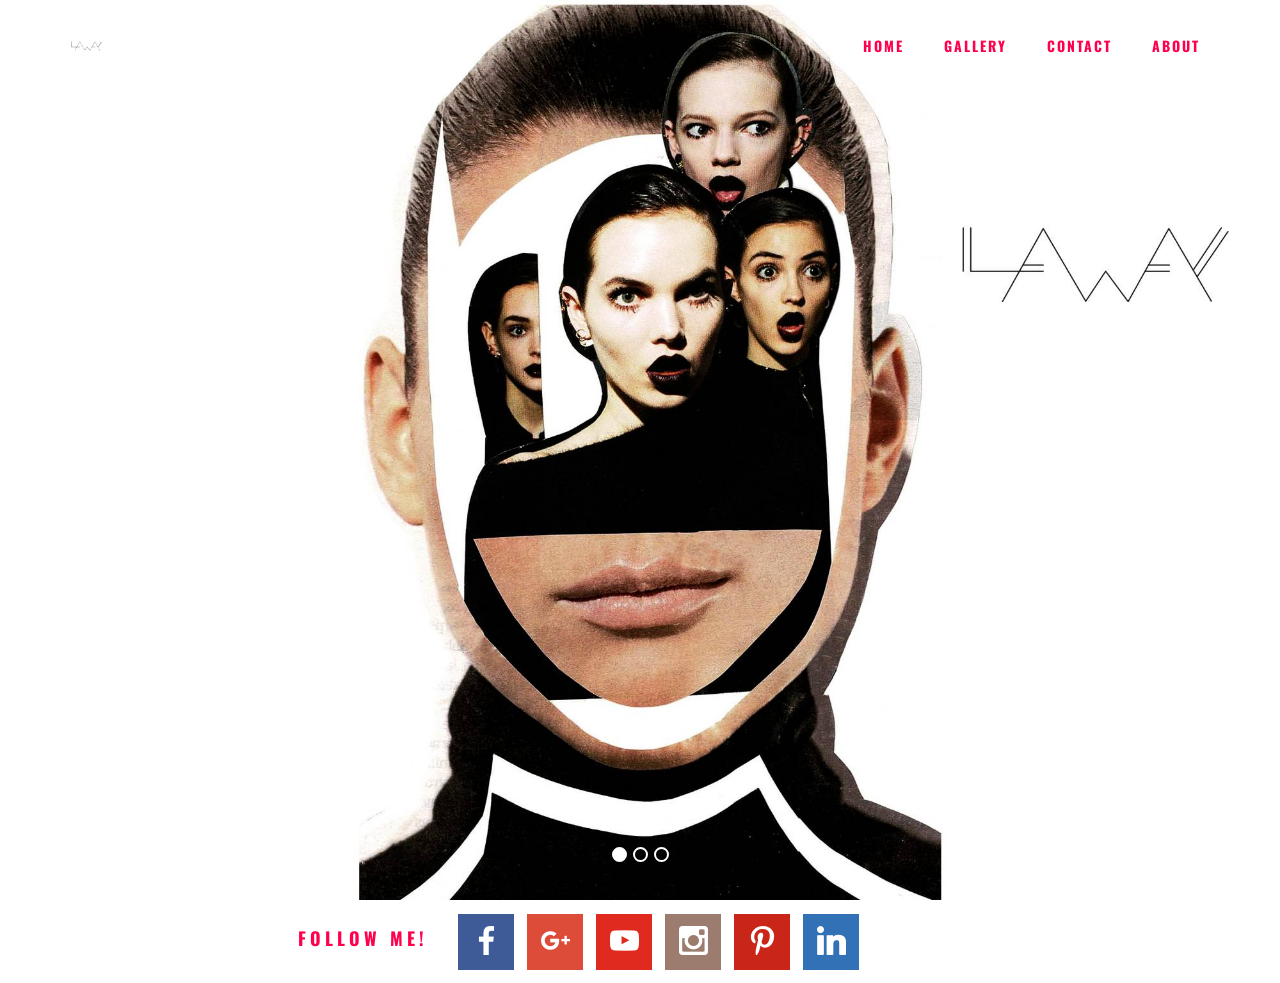
==== index.html @ 4918208c "carmenlaway.github.io" ====
<!DOCTYPE html>
<html>
<head>
  <!-- Site made with Mobirise Website Builder v4.4.1, https://mobirise.com -->
  <meta charset="UTF-8">
  <meta http-equiv="X-UA-Compatible" content="IE=edge">
  <meta name="generator" content="Mobirise v4.4.1, mobirise.com">
  <meta name="viewport" content="width=device-width, initial-scale=1">
  <link rel="shortcut icon" href="assets/images/logolaway-128x128.jpg" type="image/x-icon">
  <meta name="description" content="Este es el portfolio de Carmen Hernández aka LAWAY
">
  <title>LAWAY</title>
  <link rel="stylesheet" href="https://fonts.googleapis.com/css?family=Roboto:700,400&subset=cyrillic,latin,greek,vietnamese">
  <link rel="stylesheet" href="assets/bootstrap/css/bootstrap.min.css">
  <link rel="stylesheet" href="assets/socicon/css/socicon.min.css">
  <link rel="stylesheet" href="assets/mobirise/css/style.css">
  <link rel="stylesheet" href="assets/dropdown-menu/style.css">
  <link rel="stylesheet" href="assets/mobirise-slider/style.css">
  <link rel="stylesheet" href="assets/mobirise/css/mbr-additional.css" type="text/css">
  
  
  
</head>
<body>
<section id="dropdown-menu-s" data-rv-view="0">

    <nav class="navbar navbar-dropdown transparent bg-color">

        <div class="container">

            <div class="navbar-brand">
                <a href="https://mobirise.com" class="navbar-logo"><img src="assets/images/logolaway-128x128.jpg" alt="Mobirise"></a>
                
            </div>

            <button class="navbar-toggler pull-xs-right hidden-md-up" type="button" data-toggle="collapse" data-target="#exCollapsingNavbar">
                <div class="hamburger-icon"></div>
            </button>

            <ul class="nav-dropdown collapse pull-xs-right navbar-toggleable-sm nav navbar-nav" id="exCollapsingNavbar"><li class="nav-item dropdown"><a class="nav-link link" href="index.html">HOME</a></li><li class="nav-item dropdown"><a class="nav-link link" href="page7.html" aria-expanded="false">GALLERY</a></li><li class="nav-item"><a class="nav-link link" href="page1.html">CONTACT</a></li><li class="nav-item"><a class="nav-link link" href="page3.html" aria-expanded="false">ABOUT</a></li></ul>

        </div>

    </nav>

</section>

<section class="engine"><a href="https://mobirise.co/a">free site builder</a></section><section class="mbr-slider mbr-section mbr-section--no-padding carousel slide" data-ride="carousel" data-wrap="true" data-interval="5000" id="slider-u" data-rv-view="2" style="background-color: rgb(255, 255, 255);">
    <div class="mbr-section__container">
        <div>
            <ol class="carousel-indicators">
                <li data-app-prevent-settings="" data-target="#slider-u" data-slide-to="0" class="active"></li><li data-app-prevent-settings="" data-target="#slider-u" data-slide-to="1"></li><li data-app-prevent-settings="" data-target="#slider-u" class="" data-slide-to="2"></li>
            </ol>
            <div class="carousel-inner" role="listbox">
                <div class="mbr-box mbr-section mbr-section--relative mbr-section--fixed-size mbr-section--bg-adapted item dark center mbr-section--full-height active" style="background-image: url(assets/images/collagee-3-2000x1413.jpg);">
                    <div class="mbr-box__magnet mbr-box__magnet--center-right mbr-box__magnet--sm-padding mbr-after-navbar">
                                            
                        <div class=" container">
                            
                            <div class="row">
                                <div class=" col-md-6 col-md-offset-5">  

                                <div class="mbr-hero">
                                    <h1 class="mbr-hero__text"></h1>

                                    <p class="mbr-hero__subtext">.</p>
                                </div>
                                
                                </div>
                            </div>
                        </div>
                    </div>
                </div><div class="mbr-box mbr-section mbr-section--relative mbr-section--fixed-size mbr-section--bg-adapted item dark center mbr-section--full-height" style="background-image: url(assets/images/999-1-2000x1479.jpg);">
                    <div class="mbr-box__magnet mbr-box__magnet--center-left mbr-box__magnet--sm-padding mbr-after-navbar">
                                            
                        <div class=" container">
                            
                            <div class="row">
                                <div class=" col-md-offset-1 col-md-6">  

                                <div class="mbr-hero">
                                    <h1 class="mbr-hero__text"></h1>

                                    <p class="mbr-hero__subtext"></p>
                                </div>
                                
                                </div>
                            </div>
                        </div>
                    </div>
                </div><div class="mbr-box mbr-section mbr-section--relative mbr-section--fixed-size mbr-section--bg-adapted item dark center mbr-section--full-height" style="background-image: url(assets/images/trap1-3-2000x1335.jpg);">
                    <div class="mbr-box__magnet mbr-box__magnet--center-left mbr-box__magnet--sm-padding mbr-after-navbar">
                                            
                        <div class=" container">
                            
                            <div class="row">
                                <div class=" col-md-offset-1 col-md-6">  

                                <div class="mbr-hero">
                                    <h1 class="mbr-hero__text"></h1>

                                    <p class="mbr-hero__subtext"></p>
                                </div>
                                
                                </div>
                            </div>
                        </div>
                    </div>
                </div>
            </div>
            
            <a data-app-prevent-settings="" class="left carousel-control" role="button" data-slide="prev" href="#slider-u">
                <span class="glyphicon glyphicon-menu-left" aria-hidden="true"></span>
                <span class="sr-only">Previous</span>
            </a>
            <a data-app-prevent-settings="" class="right carousel-control" role="button" data-slide="next" href="#slider-u">
                <span class="glyphicon glyphicon-menu-right" aria-hidden="true"></span>
                <span class="sr-only">Next</span>
            </a>
        </div>
    </div>
</section>

<section class="mbr-section mbr-section--relative mbr-section--fixed-size mbr-parallax-background" id="social-buttons2-23" data-rv-view="14" style="background-image: url(assets/images/1-1890x1417.jpg);">
    <div class="mbr-overlay" style="opacity: 1; background-color: rgb(255, 255, 255);"></div>

    <div class="mbr-section__container container">
        <div class="mbr-header mbr-header--inline row" style="padding-top: 13.6px; padding-bottom: 0px;">
            <div class="col-sm-4">
                <h3 class="mbr-header__text">FOLLOW ME!</h3>
            </div>
            <div class="mbr-social-icons mbr-social-icons--style-1 col-sm-8"> <a class="mbr-social-icons__icon socicon-bg-facebook" title="Facebook" target="_blank" href="https://www.facebook.com/Carmen-Laway-1688307484737902/"><i class="socicon socicon-facebook"></i></a> <a class="mbr-social-icons__icon socicon-bg-googleplus" title="Google+" href="mailto:carmencillahf@gmail.com"><i class="socicon socicon-googleplus"></i></a> <a class="mbr-social-icons__icon socicon-bg-youtube" title="YouTube" target="_blank" href="https://www.youtube.com/channel/UCcYDGN_IwIcWGsQ4x6F_egw?view_as=subscriber"><i class="socicon socicon-youtube"></i></a> <a class="mbr-social-icons__icon socicon-bg-instagram" title="Instagram" target="_blank" href="https://www.instagram.com/carmen_laway/"><i class="socicon socicon-instagram"></i></a> <a class="mbr-social-icons__icon socicon-bg-pinterest" title="Pinterest" target="_blank" href="https://www.pinterest.es/carmenh0262/"><i class="socicon socicon-pinterest"></i></a>    <a class="mbr-social-icons__icon socicon-bg-linkedin" title="LinkedIn" target="_blank" href="https://www.linkedin.com/in/carmen-hernandez-ferreres-935b21152/"><i class="socicon socicon-linkedin"></i></a> </div>
        </div>
    </div>
</section>


  <script src="assets/web/assets/jquery/jquery.min.js"></script>
  <script src="assets/bootstrap/js/bootstrap.min.js"></script>
  <script src="assets/smooth-scroll/smooth-scroll.js"></script>
  <script src="assets/bootstrap-carousel-swipe/bootstrap-carousel-swipe.js"></script>
  <script src="assets/jarallax/jarallax.js"></script>
  <script src="assets/mobirise/js/script.js"></script>
  <script src="assets/dropdown-menu/script.js"></script>
  
  
</body>
</html>
---- assets/socicon/css/socicon.min.css ----
@charset "UTF-8";@font-face{font-family:"socicon";src:url("../fonts/socicon.eot");src:url("../fonts/socicon.eot?#iefix") format("embedded-opentype"),url("../fonts/socicon.woff") format("woff"),url("../fonts/socicon.ttf") format("truetype"),url("../fonts/socicon.svg#sociconregular") format("svg");font-weight:normal;font-style:normal}.socicon:before{position:relative;top:1px;display:inline-block;font-family:"socicon";font-style:normal;font-weight:normal;line-height:1;text-transform:none !important;-webkit-font-smoothing:antialiased;-moz-osx-font-smoothing:grayscale}.socicon-twitter:before{content:"\e040"}.socicon-facebook:before{content:"\e041"}.socicon-googleplus:before{content:"\e042"}.socicon-pinterest:before{content:"\e043"}.socicon-foursquare:before{content:"\e044"}.socicon-yahoo:before{content:"\e045"}.socicon-skype:before{content:"\e046"}.socicon-yelp:before{content:"\e047"}.socicon-feedburner:before{content:"\e048"}.socicon-linkedin:before{content:"\e049"}.socicon-viadeo:before{content:"\e04a"}.socicon-xing:before{content:"\e04b"}.socicon-myspace:before{content:"\e04c"}.socicon-soundcloud:before{content:"\e04d"}.socicon-spotify:before{content:"\e04e"}.socicon-grooveshark:before{content:"\e04f"}.socicon-mixcloud:before{content:"\e001"}.socicon-lastfm:before{content:"\e050"}.socicon-youtube:before{content:"\e051"}.socicon-vimeo:before{content:"\e052"}.socicon-dailymotion:before{content:"\e053"}.socicon-vine:before{content:"\e054"}.socicon-flickr:before{content:"\e055"}.socicon-500px:before{content:"\e056"}.socicon-instagram:before{content:"\e057"}.socicon-wordpress:before{content:"\e058"}.socicon-tumblr:before{content:"\e059"}.socicon-blogger:before{content:"\e020"}.socicon-technorati:before{content:"\e021"}.socicon-reddit:before{content:"\e022"}.socicon-dribbble:before{content:"\e023"}.socicon-stumbleupon:before{content:"\e024"}.socicon-digg:before{content:"\e025"}.socicon-envato:before{content:"\e026"}.socicon-behance:before{content:"\e027"}.socicon-delicious:before{content:"\e028"}.socicon-deviantart:before{content:"\e029"}.socicon-forrst:before{content:"\e02a"}.socicon-play:before{content:"\e02b"}.socicon-zerply:before{content:"\e02c"}.socicon-wikipedia:before{content:"\e02d"}.socicon-apple:before{content:"\e02e"}.socicon-flattr:before{content:"\e02f"}.socicon-github:before{content:"\e030"}.socicon-friendfeed:before{content:"\e032"}.socicon-newsvine:before{content:"\e033"}.socicon-identica:before{content:"\e034"}.socicon-bebo:before{content:"\e035"}.socicon-zynga:before{content:"\e036"}.socicon-steam:before{content:"\e037"}.socicon-xbox:before{content:"\e038"}.socicon-windows:before{content:"\e039"}.socicon-outlook:before{content:"\e010"}.socicon-coderwall:before{content:"\e011"}.socicon-tripadvisor:before{content:"\e012"}.socicon-appnet:before{content:"\e013"}.socicon-goodreads:before{content:"\e014"}.socicon-tripit:before{content:"\e015"}.socicon-lanyrd:before{content:"\e016"}.socicon-slideshare:before{content:"\e017"}.socicon-buffer:before{content:"\e018"}.socicon-rss:before{content:"\e00b"}.socicon-vkontakte:before{content:"\e01a"}.socicon-disqus:before{content:"\e019"}.socicon-houzz:before{content:"\e00a"}.socicon-mail:before{content:"\e01f"}.socicon-patreon:before{content:"\e01c"}.socicon-paypal:before{content:"\e00c"}.socicon-playstation:before{content:"\e03d"}.socicon-smugmug:before{content:"\e05e"}.socicon-swarm:before{content:"\e003"}.socicon-triplej:before{content:"\e009"}.socicon-yammer:before{content:"\e005"}.socicon-stackoverflow:before{content:"\e007"}.socicon-drupal:before{content:"\e002"}.socicon-odnoklassniki:before{content:"\e00d"}.socicon-android:before{content:"\e03e"}.socicon-meetup:before{content:"\e03c"}.socicon-persona:before{content:"\e008"}.socicon-amazon:before{content:"\e05c"}.socicon-ello:before{content:"\e006"}.socicon-8tracks:before{content:"\e05b"}.socicon-twitch:before{content:"\e05a"}.socicon-airbnb:before{content:"\e00e"}.socicon-pocket:before{content:"\e01e"}.socicon-whatsapp:before{content:"\e01b"}.socicon-storehouse:before{content:"\e01d"}.socicon-icq:before{content:"\e05d"}.socicon-modelmayhem:before{content:"\e000"}.socicon-istock:before{content:"\e004"}.socicon-angellist:before{content:"\e062"}.socicon-periscope:before{content:"\e00f"}.socicon-ravelry:before{content:"\e05f"}.socicon-snapchat:before{content:"\e03f"}.socicon-weibo:before{content:"\e060"}.socicon-douban:before{content:"\e03b"}.socicon-baidu:before{content:"\e061"}.socicon-qq:before{content:"\e03a"}.socicon-renren:before{content:"\e031"}.socicon-ebay:before{content:"\e063"}.socicon-imdb:before{content:"\e064"}.socicon-stayfriends:before{content:"\e065"}.socicon-residentadvisor:before{content:"\e066"}.socicon-google:before{content:"\e067"}.socicon-yandex:before{content:"\e068"}.socicon-sharethis:before{content:"\e069"}.socicon-bandcamp:before{content:"\e06a"}.socicon-itunes:before{content:"\e06b"}.socicon-deezer:before{content:"\e06c"}.socicon-medium:before{content:"\e06d"}.socicon-telegram:before{content:"\e06e"}.socicon-openid:before{content:"\e06f"}.socicon-amplement:before{content:"\e070"}.socicon-bg-twitter{background:#4da7de}.socicon-bg-twitter:hover{background:#4da7de !important}.socicon-bg-facebook{background:#3e5b98}.socicon-bg-facebook:hover{background:#3e5b98 !important}.socicon-bg-googleplus{background:#dd4b39}.socicon-bg-googleplus:hover{background:#dd4b39 !important}.socicon-bg-pinterest{background:#c92619}.socicon-bg-pinterest:hover{background:#c92619 !important}.socicon-bg-foursquare{background:#f94877}.socicon-bg-foursquare:hover{background:#f94877 !important}.socicon-bg-yahoo{background:#6e2a85}.socicon-bg-yahoo:hover{background:#6e2a85 !important}.socicon-bg-skype{background:#28abe3}.socicon-bg-skype:hover{background:#28abe3 !important}.socicon-bg-yelp{background:#c83218}.socicon-bg-yelp:hover{background:#c83218 !important}.socicon-bg-feedburner{background:#fc0}.socicon-bg-feedburner:hover{background:#fc0 !important}.socicon-bg-linkedin{background:#3371b7}.socicon-bg-linkedin:hover{background:#3371b7 !important}.socicon-bg-viadeo{background:#e4a000}.socicon-bg-viadeo:hover{background:#e4a000 !important}.socicon-bg-xing{background:#005a60}.socicon-bg-xing:hover{background:#005a60 !important}.socicon-bg-myspace{background:#323232}.socicon-bg-myspace:hover{background:#323232 !important}.socicon-bg-soundcloud{background:#fe3801}.socicon-bg-soundcloud:hover{background:#fe3801 !important}.socicon-bg-spotify{background:#7bb342}.socicon-bg-spotify:hover{background:#7bb342 !important}.socicon-bg-grooveshark{background:#000}.socicon-bg-grooveshark:hover{background:#000 !important}.socicon-bg-mixcloud{background:#000}.socicon-bg-mixcloud:hover{background:#000 !important}.socicon-bg-lastfm{background:#d41316}.socicon-bg-lastfm:hover{background:#d41316 !important}.socicon-bg-youtube{background:#e02a20}.socicon-bg-youtube:hover{background:#e02a20 !important}.socicon-bg-vimeo{background:#51b5e7}.socicon-bg-vimeo:hover{background:#51b5e7 !important}.socicon-bg-dailymotion{background:#004e72}.socicon-bg-dailymotion:hover{background:#004e72 !important}.socicon-bg-vine{background:#00b389}.socicon-bg-vine:hover{background:#00b389 !important}.socicon-bg-flickr{background:#1e1e1b}.socicon-bg-flickr:hover{background:#1e1e1b !important}.socicon-bg-500px{background:#58a9de}.socicon-bg-500px:hover{background:#58a9de !important}.socicon-bg-instagram{background:#9c7c6e}.socicon-bg-instagram:hover{background:#9c7c6e !important}.socicon-bg-wordpress{background:#464646}.socicon-bg-wordpress:hover{background:#464646 !important}.socicon-bg-tumblr{background:#45556c}.socicon-bg-tumblr:hover{background:#45556c !important}.socicon-bg-blogger{background:#ec661c}.socicon-bg-blogger:hover{background:#ec661c !important}.socicon-bg-technorati{background:#5cb030}.socicon-bg-technorati:hover{background:#5cb030 !important}.socicon-bg-reddit{background:#e74a1e}.socicon-bg-reddit:hover{background:#e74a1e !important}.socicon-bg-dribbble{background:#e84d88}.socicon-bg-dribbble:hover{background:#e84d88 !important}.socicon-bg-stumbleupon{background:#e64011}.socicon-bg-stumbleupon:hover{background:#e64011 !important}.socicon-bg-digg{background:#1d1d1b}.socicon-bg-digg:hover{background:#1d1d1b !important}.socicon-bg-envato{background:#597c3a}.socicon-bg-envato:hover{background:#597c3a !important}.socicon-bg-behance{background:#000}.socicon-bg-behance:hover{background:#000 !important}.socicon-bg-delicious{background:#020202}.socicon-bg-delicious:hover{background:#020202 !important}.socicon-bg-deviantart{background:#c5d200}.socicon-bg-deviantart:hover{background:#c5d200 !important}.socicon-bg-forrst{background:#5b9a68}.socicon-bg-forrst:hover{background:#5b9a68 !important}.socicon-bg-play{background:#000}.socicon-bg-play:hover{background:#000 !important}.socicon-bg-zerply{background:#9dbc7a}.socicon-bg-zerply:hover{background:#9dbc7a !important}.socicon-bg-wikipedia{background:#000}.socicon-bg-wikipedia:hover{background:#000 !important}.socicon-bg-apple{background:#b9bfc1}.socicon-bg-apple:hover{background:#b9bfc1 !important}.socicon-bg-flattr{background:#f67c1a}.socicon-bg-flattr:hover{background:#f67c1a !important}.socicon-bg-github{background:#221e1b}.socicon-bg-github:hover{background:#221e1b !important}.socicon-bg-friendfeed{background:#2f72c4}.socicon-bg-friendfeed:hover{background:#2f72c4 !important}.socicon-bg-newsvine{background:#075b2f}.socicon-bg-newsvine:hover{background:#075b2f !important}.socicon-bg-identica{background:#000}.socicon-bg-identica:hover{background:#000 !important}.socicon-bg-bebo{background:#ef1011}.socicon-bg-bebo:hover{background:#ef1011 !important}.socicon-bg-zynga{background:#dc0606}.socicon-bg-zynga:hover{background:#dc0606 !important}.socicon-bg-steam{background:#171a21}.socicon-bg-steam:hover{background:#171a21 !important}.socicon-bg-xbox{background:#92c83e}.socicon-bg-xbox:hover{background:#92c83e !important}.socicon-bg-windows{background:#00bdf6}.socicon-bg-windows:hover{background:#00bdf6 !important}.socicon-bg-outlook{background:#0072c6}.socicon-bg-outlook:hover{background:#0072c6 !important}.socicon-bg-coderwall{background:#3e8dcc}.socicon-bg-coderwall:hover{background:#3e8dcc !important}.socicon-bg-tripadvisor{background:#4b7e37}.socicon-bg-tripadvisor:hover{background:#4b7e37 !important}.socicon-bg-appnet{background:#494949}.socicon-bg-appnet:hover{background:#494949 !important}.socicon-bg-goodreads{background:#463020}.socicon-bg-goodreads:hover{background:#463020 !important}.socicon-bg-tripit{background:#1982c3}.socicon-bg-tripit:hover{background:#1982c3 !important}.socicon-bg-lanyrd{background:#3c80c9}.socicon-bg-lanyrd:hover{background:#3c80c9 !important}.socicon-bg-slideshare{background:#4ba3a6}.socicon-bg-slideshare:hover{background:#4ba3a6 !important}.socicon-bg-buffer{background:#000}.socicon-bg-buffer:hover{background:#000 !important}.socicon-bg-rss{background:#f26109}.socicon-bg-rss:hover{background:#f26109 !important}.socicon-bg-vkontakte{background:#5a7fa6}.socicon-bg-vkontakte:hover{background:#5a7fa6 !important}.socicon-bg-disqus{background:#2e9fff}.socicon-bg-disqus:hover{background:#2e9fff !important}.socicon-bg-houzz{background:#7cc04b}.socicon-bg-houzz:hover{background:#7cc04b !important}.socicon-bg-mail{background:#000}.socicon-bg-mail:hover{background:#000 !important}.socicon-bg-patreon{background:#e44727}.socicon-bg-patreon:hover{background:#e44727 !important}.socicon-bg-paypal{background:#009cde}.socicon-bg-paypal:hover{background:#009cde !important}.socicon-bg-playstation{background:#000}.socicon-bg-playstation:hover{background:#000 !important}.socicon-bg-smugmug{background:#acfd32}.socicon-bg-smugmug:hover{background:#acfd32 !important}.socicon-bg-swarm{background:#fc9d3c}.socicon-bg-swarm:hover{background:#fc9d3c !important}.socicon-bg-triplej{background:#e53531}.socicon-bg-triplej:hover{background:#e53531 !important}.socicon-bg-yammer{background:#1175c4}.socicon-bg-yammer:hover{background:#1175c4 !important}.socicon-bg-stackoverflow{background:#fd9827}.socicon-bg-stackoverflow:hover{background:#fd9827 !important}.socicon-bg-drupal{background:#00598e}.socicon-bg-drupal:hover{background:#00598e !important}.socicon-bg-odnoklassniki{background:#f48420}.socicon-bg-odnoklassniki:hover{background:#f48420 !important}.socicon-bg-android{background:#8ec047}.socicon-bg-android:hover{background:#8ec047 !important}.socicon-bg-meetup{background:#e2373c}.socicon-bg-meetup:hover{background:#e2373c !important}.socicon-bg-persona{background:#e6753d}.socicon-bg-persona:hover{background:#e6753d !important}.socicon-bg-amazon{background:#f90}.socicon-bg-amazon:hover{background:#f90 !important}.socicon-bg-ello{background:#000}.socicon-bg-ello:hover{background:#000 !important}.socicon-bg-8tracks{background:#122c4b}.socicon-bg-8tracks:hover{background:#122c4b !important}.socicon-bg-twitch{background:#6441a5}.socicon-bg-twitch:hover{background:#6441a5 !important}.socicon-bg-airbnb{background:#ff5a5f}.socicon-bg-airbnb:hover{background:#ff5a5f !important}.socicon-bg-pocket{background:#ed4055}.socicon-bg-pocket:hover{background:#ed4055 !important}.socicon-bg-whatsapp{background:#20b038}.socicon-bg-whatsapp:hover{background:#20b038 !important}.socicon-bg-storehouse{background:#25b0e6}.socicon-bg-storehouse:hover{background:#25b0e6 !important}.socicon-bg-icq{background:#7ebd00}.socicon-bg-icq:hover{background:#7ebd00 !important}.socicon-bg-modelmayhem{background:#000}.socicon-bg-modelmayhem:hover{background:#000 !important}.socicon-bg-istock{background:#000}.socicon-bg-istock:hover{background:#000 !important}.socicon-bg-angellist{background:#000}.socicon-bg-angellist:hover{background:#000 !important}.socicon-bg-periscope{background:#3aa4c6}.socicon-bg-periscope:hover{background:#3aa4c6 !important}.socicon-bg-ravelry{background:#b6014c}.socicon-bg-ravelry:hover{background:#b6014c !important}.socicon-bg-snapchat{background:#fffa37}.socicon-bg-snapchat:hover{background:#fffa37 !important}.socicon-bg-weibo{background:#e31c34}.socicon-bg-weibo:hover{background:#e31c34 !important}.socicon-bg-douban{background:#3ca353}.socicon-bg-douban:hover{background:#3ca353 !important}.socicon-bg-baidu{background:#2629d9}.socicon-bg-baidu:hover{background:#2629d9 !important}.socicon-bg-qq{background:#4297d3}.socicon-bg-qq:hover{background:#4297d3 !important}.socicon-bg-renren{background:#2266b0}.socicon-bg-renren:hover{background:#2266b0 !important}.socicon-bg-ebay{background:#333}.socicon-bg-ebay:hover{background:#333 !important}.socicon-bg-imdb{background:#e8ba00}.socicon-bg-imdb:hover{background:#e8ba00 !important}.socicon-bg-stayfriends{background:#f08a1c}.socicon-bg-stayfriends:hover{background:#f08a1c !important}.socicon-bg-residentadvisor{background:#b3be1b}.socicon-bg-residentadvisor:hover{background:#b3be1b !important}.socicon-bg-google{background:#4285f4}.socicon-bg-google:hover{background:#4285f4 !important}.socicon-bg-yandex{background:#f00}.socicon-bg-yandex:hover{background:#f00 !important}.socicon-bg-sharethis{background:#01bf01}.socicon-bg-sharethis:hover{background:#01bf01 !important}.socicon-bg-bandcamp{background:#619aa9}.socicon-bg-bandcamp:hover{background:#619aa9 !important}.socicon-bg-itunes{background:#ff5e51}.socicon-bg-itunes:hover{background:#ff5e51 !important}.socicon-bg-deezer{background:#32323d}.socicon-bg-deezer:hover{background:#32323d !important}.socicon-bg-medium{background:#000}.socicon-bg-medium:hover{background:#000 !important}.socicon-bg-telegram{background:#08c}.socicon-bg-telegram:hover{background:#08c !important}.socicon-bg-openid{background:#f78c40}.socicon-bg-openid:hover{background:#f78c40 !important}.socicon-bg-amplement{background:#0996c3}.socicon-bg-amplement:hover{background:#0996c3 !important}
---- assets/mobirise/css/style.css ----
.is-builder .animated {
  -webkit-animation-name: none !important;
  animation-name: none !important;
}
html {
  position: relative;
  min-height: 100%;
}
.mbr-embedded-video {
  position: relative;
}
.mbr-background-video,
.mbr-background-video-preview {
  bottom: 0;
  left: 0;
  overflow: hidden;
  position: absolute;
  right: 0;
  top: 0;
}
.mbr-parallax-background,
.mbr-background {
  background-attachment: fixed !important;
  background-position: 50% 0;
  background-repeat: no-repeat;
  background-size: cover !important;
}
.mbr-hidden-scrollbar .mbr-parallax-background {
  background-size: auto 130%;
}
.mobile .mbr-parallax-background {
  background-attachment: scroll !important;
}
.mbr-background {
  background-attachment: scroll !important;
}
.mbr-navbar {
  position: relative;
  width: 100%;
}
.mbr-navbar:before {
  content: "";
  display: block;
}
.mbr-navbar__brand-link:after,
.mbr-navbar__brand-img {
  max-height: 74px;
  height: 100%;
}
.mbr-navbar:before,
.mbr-navbar__container {
  height: 98px;
}
.mbr-navbar--ss .mbr-navbar__brand-link:after,
.mbr-navbar--ss .mbr-navbar__brand-img {
  height: 74px;
}
.mbr-navbar--ss:before,
.mbr-navbar--ss .mbr-navbar__container {
  height: 98px;
}
.mbr-navbar--xs .mbr-navbar__brand-link:after,
.mbr-navbar--xs .mbr-navbar__brand-img {
  height: 32px;
}
.mbr-navbar--xs:before,
.mbr-navbar--xs .mbr-navbar__container {
  height: 56px;
}
.mbr-navbar--s .mbr-navbar__brand-link:after,
.mbr-navbar--s .mbr-navbar__brand-img {
  height: 48px;
}
.mbr-navbar--s:before,
.mbr-navbar--s .mbr-navbar__container {
  height: 72px;
}
.mbr-navbar--m .mbr-navbar__brand-link:after,
.mbr-navbar--m .mbr-navbar__brand-img {
  height: 64px;
}
.mbr-navbar--m:before,
.mbr-navbar--m .mbr-navbar__container {
  height: 88px;
}
.mbr-navbar--l .mbr-navbar__brand-link:after,
.mbr-navbar--l .mbr-navbar__brand-img {
  height: 96px;
}
.mbr-navbar--l:before,
.mbr-navbar--l .mbr-navbar__container {
  height: 120px;
}
.mbr-navbar--xl .mbr-navbar__brand-link:after,
.mbr-navbar--xl .mbr-navbar__brand-img {
  height: 128px;
}
.mbr-navbar--xl:before,
.mbr-navbar--xl .mbr-navbar__container {
  height: 152px;
}
.mbr-navbar--short .mbr-navbar__brand-link:after,
.mbr-navbar--short .mbr-navbar__brand-img {
  height: 40px;
}
.mbr-navbar--short .mbr-brand__logo .mbr-iconfont{
  font-size: 40px;
}
.mbr-navbar--short:before,
.mbr-navbar--short .mbr-navbar__container {
  height: 64px;
}
.mbr-navbar--short .mbr-navbar__container {
  padding: 12px 0;
}
@media (max-width: 767px) {
  .mbr-navbar--short .mbr-navbar__brand-link:after,
  .mbr-navbar--short .mbr-navbar__brand-img {
    height: 31px;
  }
  .mbr-navbar--short:before,
  .mbr-navbar--short .mbr-navbar__container {
    height: 45px;
  }
  .mbr-navbar--short .mbr-navbar__container {
    padding: 7px 0;
  }
}
.mbr-navbar__brand-img {
  position: relative;
}
.mbr-navbar__brand-img,
.mbr-navbar__container,
.mbr-navbar__section {
  -webkit-transition: all 300ms ease-in-out 0s;
  -o-transition: all 300ms ease-in-out 0s;
  transition: all 300ms ease-in-out 0s;
}
.mbr-navbar__section {
  background: #2c2c2c;
  height: auto;
  position: absolute;
  top: 0;
  width: 100%;
  z-index: 1000;
}
.mbr-navbar__container {
  display: table;
  padding: 12px 0;
  width: 100%;
}
.mbr-navbar__menu-box {
  display: table;
  width: 100%;
}
.mbr-navbar__menu-box--inline-left,
.mbr-navbar__menu-box--inline-center,
.mbr-navbar__menu-box--inline-right {
  display: block;
  text-align: left;
}
.mbr-navbar__menu-box--inline-center {
  text-align: center;
}
.mbr-navbar__menu-box--inline-right {
  text-align: right;
}
.mbr-navbar__column {
  display: table-cell;
  vertical-align: middle;
}
.mbr-navbar__column--xxs {
  width: 1%;
}
.mbr-navbar__column--xs {
  width: 10%;
}
.mbr-navbar__column--s {
  width: 20%;
}
.mbr-navbar__column--m {
  width: 30%;
}
.mbr-navbar__column--l {
  width: 40%;
}
.mbr-navbar__column--xl {
  width: 50%;
}
.mbr-navbar__menu-box--inline-left .mbr-navbar__column,
.mbr-navbar__menu-box--inline-center .mbr-navbar__column,
.mbr-navbar__menu-box--inline-right .mbr-navbar__column {
  display: inline-block;
}
.mbr-navbar__items {
  float: left;
  padding-left: 0px;
  position: relative;
  left: -20px;
}
.mbr-navbar__items--right {
  float: right;
  left: 0;
}
.float-left {
  float: left;
}
.mbr-navbar__item {
  display: block;
  float: left;
  position: relative;
}
.mbr-navbar__hamburger {
  display: none;
  margin-top: -11px;
  position: absolute;
  right: 0;
  top: 50%;
  z-index: 10000;
}
.mbr-navbar--collapsed .mbr-navbar__container {
  position: relative;
}
.mbr-navbar--collapsed .mbr-navbar__column {
  display: block;
  width: 100%;
}
.mbr-navbar--collapsed .mbr-navbar__items--right {
  padding-top: 13px;
}
.mbr-navbar--collapsed .mbr-navbar__menu {
  background: rgba(0, 0, 0, 0.9);
  display: none;
  height: 100%;
  left: 0;
  position: fixed;
  top: 0;
  width: 100%;
  z-index: 9999;
}
.mbr-navbar--collapsed .mbr-navbar__menu-box {
  display: table-cell;
  vertical-align: middle;
}
.mbr-navbar--collapsed .mbr-navbar__items {
  float: none;
}
.mbr-navbar--collapsed .mbr-navbar__item {
  float: none;
}
.mbr-navbar--collapsed .mbr-navbar__hamburger {
  display: block;
}
.mbr-navbar--collapsed.mbr-navbar--open .mbr-navbar__menu {
  display: table;
}
.mbr-navbar--collapsed.mbr-navbar--open:not(.mbr-navbar--sticky) .mbr-navbar__section {
  background: none;
  position: fixed;
}
.mbr-navbar--collapsed.mbr-navbar--open .mbr-navbar__brand {
  visibility: hidden;
}
.mbr-navbar--collapsed.mbr-navbar--sticky.mbr-navbar--open .mbr-navbar__brand {
  visibility: visible;
}
.mbr-navbar--collapsed.mbr-navbar--open .mbr-navbar__brand-img,
.mbr-navbar--collapsed.mbr-navbar--open .mbr-navbar__container {
  -webkit-transition: none;
  -o-transition: none;
  transition: none;
}
.mbr-navbar--freeze.mbr-navbar--collapsed.mbr-navbar--open .mbr-navbar__hamburger,
.mbr-navbar--freeze.mbr-navbar--collapsed.mbr-navbar--open .mbr-navbar__hamburger:hover {
  color: #fff !important;
}
.mbr-navbar--sticky .mbr-navbar__section {
  position: fixed;
}
.mbr-navbar--absolute {
  position: absolute;
}
/* fix for popup menu conflict */
@media (max-width: 480px) {
  .mbr-navbar--absolute.mbr-navbar[id^=menu-] {
    position: absolute;
  }
}
.mbr-navbar--transparent .mbr-navbar__section {
  background: none;
}
.mbr-navbar--stuck .mbr-navbar__section,
.mbr-navbar--relative .mbr-navbar__section {
  background: #2c2c2c;
}
@media (max-width: 991px) {
  .mbr-navbar--auto-collapse .mbr-navbar__container {
    position: relative;
  }
  .mbr-navbar--auto-collapse .mbr-navbar__column {
    display: block;
    width: 100%;
  }
  .mbr-navbar__column {
    max-height: 100vh;
    overflow-x: hidden;
    overflow-y:auto;
  }
  .mbr-navbar__column::-webkit-scrollbar {
    display:none;
  }
  .mbr-navbar--auto-collapse .mbr-navbar__items--right {
    padding-top: 13px;
  }
  .mbr-navbar--auto-collapse .mbr-navbar__menu {
    background: rgba(0, 0, 0, 0.9);
    display: none;
    height: 100%;
    left: 0;
    position: fixed;
    top: 0;
    width: 100%;
    z-index: 9999;
  }
  .mbr-navbar--auto-collapse .mbr-navbar__menu-box {
    display: table-cell;
    vertical-align: middle;
  }
  .mbr-navbar--auto-collapse .mbr-navbar__items {
    float: none;
  }
  .mbr-navbar--auto-collapse .mbr-navbar__item {
    float: none;
  }
  .mbr-navbar--auto-collapse .mbr-navbar__hamburger {
    display: block;
  }
  .mbr-navbar--auto-collapse.mbr-navbar--open .mbr-navbar__menu {
    display: table;
  }
  .mbr-navbar--auto-collapse.mbr-navbar--open:not(.mbr-navbar--sticky) .mbr-navbar__section {
    background: none;
    position: fixed;
  }
  .mbr-navbar--auto-collapse.mbr-navbar--open .mbr-navbar__brand {
    visibility: hidden;
  }
  .mbr-navbar--auto-collapse.mbr-navbar--sticky.mbr-navbar--open .mbr-navbar__brand {
    visibility: visible;
  }
  .mbr-navbar--auto-collapse.mbr-navbar--open .mbr-navbar__brand-img,
  .mbr-navbar--auto-collapse.mbr-navbar--open .mbr-navbar__container {
    -webkit-transition: none;
    -o-transition: none;
    transition: none;
  }
}
.mbr-after-navbar:before {
  content: "";
  display: block;
  height: 98px;
}
.mbr-hamburger {
  cursor: pointer;
  height: 23px;
  width: 30px;
}
.mbr-hamburger:focus {
  outline: none;
}
.mbr-hamburger__line,
.mbr-hamburger__line:before,
.mbr-hamburger__line:after {
  content: "";
  position: absolute;
  display: block;
  height: 1px;
  cursor: pointer;
}
.mbr-hamburger__line,
.mbr-hamburger__line:before,
.mbr-hamburger__line:after {
  width: 30px;
  border-bottom: 5px solid;
  top: 9px;
}
.mbr-hamburger__line:before {
  top: -9px;
}
.mbr-hamburger__line:after {
  top: 9px;
}
.mbr-hamburger__line,
.mbr-hamburger__line:before,
.mbr-hamburger__line:after {
  -webkit-transition: all 300ms ease-in-out;
  transition: all 300ms ease-in-out;
}
.mbr-hamburger--open .mbr-hamburger__line {
  border-color: transparent;
}
.mbr-hamburger--open .mbr-hamburger__line:before,
.mbr-hamburger--open .mbr-hamburger__line:after {
  top: 0;
}
.mbr-hamburger--open .mbr-hamburger__line:before {
  -ms-transform: rotate(45deg);
  -webkit-transform: rotate(45deg);
  transform: rotate(45deg);
}
.mbr-hamburger--open .mbr-hamburger__line:after {
  top: 10px;
  -ms-transform: translatey(-10px) rotate(-45deg);
  -webkit-transform: translatey(-10px) rotate(-45deg);
  transform: translatey(-10px) rotate(-45deg);
}
@media (max-width: 767px) {
  .mbr-hamburger {
    height: 23px;
    width: 27px;
  }
  .mbr-hamburger__line,
  .mbr-hamburger__line:before,
  .mbr-hamburger__line:after {
    width: 27px;
    border-bottom: 4px solid;
    top: 9px;
  }
  .mbr-hamburger__line:before {
    top: -9px;
  }
  .mbr-hamburger__line:after {
    top: 9px;
  }
}

.navbar-dropdown .hamburger-icon {
  content: "";
  width: 16px;
  -webkit-box-shadow: 0 -6px 0 1px,0 0 0 1px,0 6px 0 1px;
  -moz-box-shadow: 0 -6px 0 1px,0 0 0 1px,0 6px 0 1px;
  box-shadow: 0 -6px 0 1px,0 0 0 1px,0 6px 0 1px;
}

.mbr-brand {
  display: block;
  float: left;
  position: relative;
}
.mbr-brand,
.mbr-brand:hover {
  text-decoration: none;
}
.mbr-brand__name {
  display: block;
  font-weight: bold;
  margin-top: 5px;
  text-align: center;
}
.mbr-brand__name,
.mbr-brand__name:hover {
  text-decoration: none;
}
.mbr-brand--inline {
  display: table;
}
.mbr-brand--inline:after {
  content: "";
  display: table-cell;
  width: 1px;
}
.mbr-brand--inline .mbr-brand__logo,
.mbr-brand--inline .mbr-brand__name {
  display: table-cell;
  vertical-align: middle;
}
.mbr-brand--inline .mbr-brand__logo {
  padding-right: 10px;
}
.mbr-brand--inline .mbr-brand__name {
  margin: 0;
  text-align: left;
}
.mbr-form {
  display: table;
  margin-top: -13px;
  position: relative;
  top: 14px;
  width: 100%;
}
.mbr-form__left,
.mbr-form__right {
  display: table-cell;
  vertical-align: top;
}
.mbr-form__left {
  padding-right: 3px;
}
.mbr-form__right {
  width: 1px;
}
@media (max-width: 530px) {
  .mbr-form {
    display: block;
    margin-top: -27px;
    position: relative;
    top: 26px;
  }
  .mbr-form__left,
  .mbr-form__right {
    display: block;
  }
  .mbr-form__left {
    margin-bottom: 12px;
    padding-right: 0;
  }
  .mbr-form__right {
    width: 100%;
  }
}
.mbr-section {
  padding: 0 20px;
}
.mbr-section--no-padding {
  padding: 0;
}
.mbr-section--relative {
  position: relative;
}
.mbr-section--fixed-size {
  overflow: hidden;
}
.mbr-section--full-height {
  height: 100vh;
}
.mbr-section--full-height.mbr-after-navbar:before {
  display: none;
}
.mbr-section--bg-adapted {
  background-attachment: scroll;
  background-position: 50% 0;
  background-repeat: no-repeat;
  background-size: cover;
}
.mbr-section--gray {
  background-color: #444444;
}
.mbr-section--light-gray {
  background-color: #f0f0f0;
}
.mbr-section--dark-gray {
  background-color: #3c3c3c;
}
.mbr-section__container {
  padding: 0;
  position: relative;
  z-index: 3;
}
.mbr-section__container--center {
  text-align: center;
}
.mbr-section__container--std-padding {
  padding: 93px 0;
}
.mbr-section__container--std-top-padding {
  padding-top: 93px;
}
.mbr-section__container--std-bot-padding {
  padding-bottom: 93px;
}
.mbr-section__container--sm-padding {
  padding: 41px 0;
}
.mbr-section__container--sm-top-padding {
  padding-top: 41px;
}
.mbr-section__container--sm-bot-padding {
  padding-bottom: 41px;
}
.mbr-section__container--isolated {
  padding-bottom: 93px;
  padding-top: 93px;
}
.mbr-section__container--first {
  padding-top: 93px;
  padding-bottom: 41px;
}
.mbr-section__container--middle {
  padding-bottom: 41px;
}
.mbr-section__container--last {
  padding-bottom: 93px;
}
.mbr-section__row {
  margin-left: -24px;
  margin-right: -24px;
}
.mbr-section__col {
  overflow: hidden;
  padding-left: 24px;
  padding-right: 24px;
}
.mbr-section__left {
  padding-right: 40px;
}
.mbr-section__right {
  padding-left: 15px;
}
.mbr-section__header {
  line-height: 1.5em;
  margin: -10px 0 0;
  text-align: center;
}
@media (min-width: 768px) {
  .mbr-section--short-paddings .mbr-section__container--std-padding {
    padding: 59px 0;
  }
  .mbr-section--short-paddings .mbr-section__container--std-top-padding {
    padding-top: 59px;
  }
  .mbr-section--short-paddings .mbr-section__container--std-bot-padding {
    padding-bottom: 59px;
  }
  .mbr-section--short-paddings .mbr-section__container--sm-padding {
    padding: 41px 0;
  }
  .mbr-section--short-paddings .mbr-section__container--sm-top-padding {
    padding-top: 41px;
  }
  .mbr-section--short-paddings .mbr-section__container--sm-bot-padding {
    padding-bottom: 41px;
  }
  .mbr-section--short-paddings .mbr-section__container--isolated {
    padding-bottom: 59px;
    padding-top: 59px;
  }
  .mbr-section--short-paddings .mbr-section__container--first {
    padding-top: 59px;
    padding-bottom: 41px;
  }
  .mbr-section--short-paddings .mbr-section__container--middle {
    padding-bottom: 41px;
  }
  .mbr-section--short-paddings .mbr-section__container--last {
    padding-bottom: 59px;
  }
}
@media (max-width: 767px) {
  .mbr-section__left {
    padding-right: 15px;
  }
  .mbr-section__right {
    padding-left: 15px;
    padding-top: 51px;
  }
}
.mbr-arrow {
  bottom: 71px;
  left: 0;
  line-height: 1px;
  padding: 0 20px;
  position: absolute;
  width: 100%;
  z-index: 3;
}
.mbr-arrow__link {
  display: inline-block;
  font-size: 26px;
}
.mbr-arrow__link,
.mbr-arrow__link:hover,
.mbr-arrow__link:focus {
  color: #fff;
}
.mbr-arrow--floating .mbr-arrow__link {
  -webkit-animation: floating-arrow 1.6s infinite ease-in-out 0s;
  -o-animation: floating-arrow 1.6s infinite ease-in-out 0s;
  animation: floating-arrow 1.6s infinite ease-in-out 0s;
}
@-webkit-keyframes floating-arrow {
  from {
    -webkit-transform: translateY(0);
    transform: translateY(0);
  }
  65% {
    -webkit-transform: translateY(11px);
    transform: translateY(11px);
  }
  to {
    -webkit-transform: translateY(0);
    transform: translateY(0);
  }
}
@-o-keyframes floating-arrow {
  from {
    -webkit-transform: translateY(0);
    transform: translateY(0);
  }
  65% {
    -webkit-transform: translateY(11px);
    transform: translateY(11px);
  }
  to {
    -webkit-transform: translateY(0);
    transform: translateY(0);
  }
}
@keyframes floating-arrow {
  from {
    -webkit-transform: translateY(0);
    transform: translateY(0);
  }
  65% {
    -webkit-transform: translateY(11px);
    transform: translateY(11px);
  }
  to {
    -webkit-transform: translateY(0);
    transform: translateY(0);
  }
}
.mbr-arrow--dark .mbr-arrow__link,
.mbr-arrow--dark .mbr-arrow__link:hover,
.mbr-arrow--dark .mbr-arrow__link:focus {
  color: #252525;
}
@media (max-width: 767px) {
  .mbr-arrow {
    bottom: 41px;
  }
}
@media (max-width: 320px) {
  .mbr-arrow {
    bottom: 21px;
    text-align: center;
  }
}
@media all and (device-width: 320px) and (device-height: 568px) and (orientation: portrait) {
  .mbr-arrow {
    bottom: 31px;
  }
}
.mbr-box {
  display: table;
  width: 100%;
}
.mbr-box--fixed {
  table-layout: fixed;
}
.mbr-box--stretched {
  height: 100%;
}
.mbr-box__magnet {
  display: table-cell;
  float: none;
  height: 100%;
  margin-bottom: 0;
  margin-top: 0;
  text-align: center;
  vertical-align: middle;
}
.mbr-box__magnet--sm-padding {
  padding: 41px 0;
}
.mbr-box__magnet--top-left,
.mbr-box__magnet--top-center,
.mbr-box__magnet--top-right {
  vertical-align: top;
}
.mbr-box__magnet--bottom-left,
.mbr-box__magnet--bottom-center,
.mbr-box__magnet--bottom-right {
  vertical-align: bottom;
}
.mbr-box__magnet--top-left,
.mbr-box__magnet--center-left,
.mbr-box__magnet--bottom-left {
  text-align: left;
}
.mbr-box__magnet--top-right,
.mbr-box__magnet--center-right,
.mbr-box__magnet--bottom-right {
  text-align: right;
}
.mbr-box__container {
  height: 50%;
}
@media (max-width: 767px) {
  .mbr-box__container {
    height: 100%;
  }
  .mbr-box--adapted {
    display: block;
  }
  .mbr-box--adapted > .mbr-box__magnet {
    display: block;
    height: auto;
  }
}
.mbr-overlay {
  background: #222;
  bottom: 0;
  left: 0;
  position: absolute;
  right: 0;
  top: 0;
  z-index: 2;
}
.mbr-google-map__marker {
  color: #252525;
  display: none;
  margin: 0;
}
.mbr-google-map--loaded .mbr-google-map__marker {
  display: block;
}
.mbr-hero {
  color: #fff;
  position: relative;
}
.mbr-hero__text {
  font-size: 46px;
  font-weight: bold;
  left: -2px;
  letter-spacing: 2px;
  line-height: 50px;
  margin: -18px 0 1px 0;
  padding-bottom: 41px;
  position: relative;
  top: 8px;
}
.mbr-hero__subtext {
  font-size: 21px;
  line-height: 29px;
  margin: -32px 0 3px 0;
  padding: 0 0 41px 0;
  position: relative;
  top: 6px;
}
.mbr-figure {
  display: inline-block;
  /*line-height: 1px;*/
  margin: 0;
  max-width: 100%;
  overflow: hidden;
  position: relative;
}
.mbr-figure--no-bg {
  background: none;
}
.mbr-figure--full-width {
  display: block;
  width: 100%;
}
.mbr-figure.mbr-after-navbar:before {
  display: none;
}
.mbr-figure--full-width iframe,
.mbr-figure--full-width .mbr-figure__img,
.mbr-figure--full-width .mbr-figure__map {
  width: 100%;
}
.mbr-figure iframe,
.mbr-figure__img,
.mbr-figure__map {
  max-width: 100%;
}
@-webkit-keyframes mapCircleLoading {
  from {
    -webkit-transform: rotate(0deg);
  }
  to {
    -webkit-transform: rotate(359deg);
  }
}
@keyframes mapCircleLoading {
  from {
    transform: rotate(0deg);
  }
  to {
    transform: rotate(359deg);
  }
}
.mbr-figure__map {
  height: 400px;
  position: relative;
}
.mbr-figure__map--short {
  height: 300px;
}
.mbr-figure__map iframe {
  height: 100%;
  width: 100%;
}
.mbr-figure__map [data-state-details] {
  color: #6b6763;
  font-family: "Roboto", Helvetica, Arial, sans-serif;
  height: 1.5em;
  margin-top: -0.75em;
  padding-left: 20px;
  padding-right: 20px;
  position: absolute;
  text-align: center;
  top: 50%;
  width: 100%;
}
.mbr-figure__map[data-state] {
  background: #e9e5dc;
}
.mbr-figure__map[data-state="loading"] [data-state-details] {
  display: none;
}
.mbr-figure__map[data-state="loading"]::after {
  content: "";
  -webkit-animation: mapCircleLoading .6s infinite linear;
  animation: mapCircleLoading .6s infinite linear;
  border-radius: 50%;
  border: 6px rgba(255, 255, 255, 0.35) solid;
  border-top-color: #fff;
  height: 40px;
  left: 50%;
  margin-left: -20px;
  margin-top: -20px;
  position: absolute;
  top: 50%;
  width: 40px;
}
.mbr-figure__caption {
  background: rgba(0, 0, 0, 0.5);
  bottom: 0;
  color: #fff;
  display: block;
  font-size: 17px;
  left: 0;
  line-height: 1.3em;
  min-height: 53px;
  padding: 17px 20px;
  position: absolute;
  text-align: left;
  width: 100%;
}
.mbr-figure__caption--no-padding {
  padding: 17px 0;
}
.mbr-figure--wysiwyg .mbr-figure__caption a,
.mbr-figure--wysiwyg .mbr-figure__caption a:hover {
  color: inherit;
  text-decoration: underline;
}
.mbr-figure--caption-inside-top .mbr-figure__caption {
  bottom: auto;
  top: 0;
}
.mbr-figure--caption-outside-top .mbr-figure__caption,
.mbr-figure--caption-outside-bottom .mbr-figure__caption {
  background: none;
  position: relative;
}
.mbr-figure--no-bg.mbr-figure--caption-outside-top .mbr-figure__caption,
.mbr-figure--no-bg.mbr-figure--caption-outside-bottom .mbr-figure__caption {
  color: #252525;
}
.mbr-figure--no-bg.mbr-figure--caption-outside-top .mbr-figure__caption {
  margin-top: -3px;
  padding-top: 0;
}
.mbr-figure--no-bg.mbr-figure--caption-outside-bottom .mbr-figure__caption {
  margin-top: -2px;
  padding-bottom: 0;
  top: 2px;
}
.mbr-figure__caption--std-grid {
  background: none;
  z-index: 2;
  overflow: hidden;
}
@media (min-width: 768px) {
  .mbr-figure__caption--std-grid {
    width: 715px;
    left: 50%;
    margin-left: -357.5px;
    padding: 17px 0;
  }
}
@media (min-width: 992px) {
  .mbr-figure__caption--std-grid {
    width: 935px;
    margin-left: -467.5px;
  }
}
@media (min-width: 1200px) {
  .mbr-figure__caption--std-grid {
    width: 1150px;
    margin-left: -575px;
  }
}
.mbr-figure__caption--std-grid:before {
  bottom: 0;
  content: "";
  position: absolute;
  top: 0;
  width: 200%;
  z-index: -1;
  margin-left: -50%;
}
.mbr-figure--caption-inside-top .mbr-figure__caption--std-grid:before,
.mbr-figure--caption-inside-bottom .mbr-figure__caption--std-grid:before {
  background: rgba(0, 0, 0, 0.6);
}
.mbr-figure__caption-small {
  color: #ccc;
  display: block;
  font-size: 14px;
  line-height: 1.3em;
}
.mbr-figure--no-bg.mbr-figure--caption-outside-top .mbr-figure__caption-small,
.mbr-figure--no-bg.mbr-figure--caption-outside-bottom .mbr-figure__caption-small {
  color: #777;
}
@media (max-width: 767px) {
  .mbr-figure--adapted {
    display: block;
    width: 100%;
  }
  .mbr-figure--adapted iframe,
  .mbr-figure--adapted .mbr-figure__img,
  .mbr-figure--adapted .mbr-figure__map {
    width: 100%;
  }
  .mbr-figure--caption-inside-top .mbr-figure__caption,
  .mbr-figure--caption-inside-bottom .mbr-figure__caption {
    background: none;
    position: relative;
  }
  .mbr-figure--caption-inside-top .mbr-figure__caption--std-grid:before,
  .mbr-figure--caption-inside-bottom .mbr-figure__caption--std-grid:before {
    display: none;
  }
}
.mbr-reviews {
  list-style: none;
  margin: 0 -15px;
  padding: 3px 0 0 0;
}
.mbr-reviews__item {
  position: relative;
  margin-top: 39px;
}
.mbr-reviews__text {
  background: #fafafa;
  border-radius: 3px;
  border: 1px solid #ededed;
  color: #777;
  font-size: 16px;
  line-height: 26px;
  padding: 20px;
  position: relative;
}
.mbr-reviews__text:before {
  -webkit-transform: rotate(45deg);
  -ms-transform: rotate(45deg);
  -o-transform: rotate(45deg);
  transform: rotate(45deg);
  width: 14px;
  height: 14px;
  background-color: #fafafa;
  border-color: #ededed;
  border-style: none solid solid none;
  border-width: 0 1px 1px 0;
  bottom: -8px;
  content: "";
  display: block;
  left: 50px;
  position: absolute;
}
.mbr-reviews__p {
  margin: 0;
}
.mbr-reviews__author {
  margin-top: 30px;
  padding-left: 102px;
  position: relative;
}
.mbr-reviews__author--short {
  margin-top: 27px;
  padding-left: 32px;
}
.mbr-reviews__author-img {
  width: 50px;
  height: 50px;
  border-radius: 50%;
  left: 33px;
  position: absolute;
  top: 0;
}
.mbr-reviews__author-name {
  color: #777;
  font-size: 14px;
  font-weight: bold;
  position: relative;
  top: -3px;
}
.mbr-reviews__author-bio {
  color: #999;
  font-size: 12px;
}
@media (max-width: 767px) {
  .mbr-reviews__author {
    padding-bottom: 32px;
  }
  .mbr-reviews__author--short {
    padding-bottom: 1px;
  }
}
@media (min-width: 768px) and (max-width: 991px) {
  .mbr-reviews__item:nth-of-type(2n+1) {
    clear: left;
  }
}
@media (min-width: 992px) {
  .mbr-reviews__item:nth-of-type(3n+1) {
    clear: left;
  }
}
@media (max-width: 991px) {
  .mbr-header--reduce .mbr-header__text {
    padding-top: 1em;
    margin-top: -1em;
  }
}
.mbr-header {
  margin-top: -20px;
  padding: 0;
  position: relative;
  text-align: left;
  top: 10px;
}
.mbr-header--std-padding {
  padding-bottom: 41px;
}
.mbr-header--center {
  text-align: center;
}
.mbr-header__text {
  display: block;
  font-size: 25px;
  font-weight: bold;
  letter-spacing: 6px;
  line-height: 1.5em;
  margin: 0;
}
.mbr-header__subtext {
  color: #777;
  font-size: 14px;
  font-style: italic;
  letter-spacing: 1px;
  margin: 8px 0 7px 0;
}
.mbr-header--inline {
  margin-top: 0;
  padding: 41px 0 28px 0;
  top: 0;
}
.mbr-header--inline .mbr-header__text {
  letter-spacing: 4px;
  line-height: 1em;
  margin: 15px 0 0 0;
}
@media (max-width: 767px) {
  .mbr-header--inline {
    padding: 47px 0 38px 0;
  }
  .mbr-header--inline .mbr-header__text {
    display: block;
    margin: 0 0 38px 0;
  }
  .mbr-header--auto-align .mbr-header__text,
  .mbr-header--auto-align .mbr-header__subtext {
    left: 0;
    text-align: center !important;
  }
}
@media (min-width: 768px) {
  .mbr-header--reduce {
    margin-top: -5px;
    top: 2px;
  }
  .mbr-header--reduce .mbr-header__text {
    font-size: 16px;
    letter-spacing: 1px;
    line-height: 1.1em;
    padding-top: 0.4em;
    margin-top: -0.4em;
  }
}
.mbr-social-icons__icon {
  -webkit-transition: all 0.2s ease-in-out 0s;
  -o-transition: all 0.2s ease-in-out 0s;
  transition: all 0.2s ease-in-out 0s;
  color: #fff;
  cursor: pointer;
  display: inline-block;
  font-size: 29px;
  height: 56px;
  line-height: 61px;
  margin: 0 10px 13px 0;
  position: relative;
  text-align: center;
  width: 56px;
}
.mbr-social-icons__icon:hover {
  color: #fff;
}
.mbr-social-icons--style-1 .mbr-social-icons__icon:hover {
  background: #252525 !important;
}
.mbr-contacts {
  color: #9c9c9c;
  font-size: 14px;
  line-height: 1.7em;
  padding: 45px 0 46px;
}
.mbr-contacts__img {
  max-width: 100%;
  margin: 6px 0 5px 40px;
}
.mbr-contacts__img--left {
  margin-left: 0;
}
.mbr-contacts__text {
  margin: 0;
}
.mbr-contacts__header {
  color: #fff;
  font-size: 14px;
  letter-spacing: 1px;
  margin-bottom: 20px;
  margin-top: 3px;
}
.mbr-contacts__list {
  list-style: none;
  margin: 0;
  padding: 0;
}
@media (max-width: 767px) {
  .mbr-contacts__img {
    margin-bottom: 10px;
  }
  .mbr-contacts__header {
    margin-top: 20px;
    margin-bottom: 10px;
  }
  .mbr-contacts__column {
    margin-top: 37px;
  }
}
.mbr-footer {
  color: #9c9c9c;
  font-size: 13px;
  letter-spacing: 1px;
  line-height: 1.5em;
  padding: 37px 0 39px;
  word-spacing: 1px;
}
.mbr-footer__copyright {
  margin: 0;
}
.mbr-buttons {
  margin: -26px 0 13px 0;
  position: relative;
  text-align: left;
  top: 26px;
}
.mbr-buttons__btn,
.mbr-buttons__link {
  margin: 0 10px 13px 0;
}
.mbr-buttons__btn,
.mbr-buttons__link,
.mbr-buttons__btn:hover,
.mbr-buttons__link:hover {
  text-decoration: none;
}
.mbr-buttons--top {
  top: 44px;
  margin-top: -62px;
}
.mbr-buttons--no-offset {
  margin-top: 0;
  top: 0;
}
.mbr-buttons--only-links {
  left: -20px;
}
.mbr-buttons--center {
  left: 5px;
  text-align: center;
}
.mbr-buttons--center.mbr-buttons--only-links {
  left: 0;
}
.mbr-buttons--right {
  text-align: right;
}
.mbr-buttons--right .mbr-buttons__btn,
.mbr-buttons--right .mbr-buttons__link {
  margin: 0 0 13px 10px;
}
.mbr-buttons--right.mbr-buttons--only-links {
  left: 20px;
}
.mbr-buttons--activated {
  left: 5px;
  text-align: center;
}
.mbr-buttons--activated .mbr-buttons__btn,
.mbr-buttons--activated .mbr-buttons__link {
  margin-left: 0;
  margin-right: 0;
}
.mbr-buttons--activated .mbr-buttons__link {
  font-size: 25px;
  padding: 10px 30px 2px;
}
.mbr-buttons--activated .mbr-buttons__btn {
  font-size: 15px;
  margin-top: 9px;
  padding: 15px 30px;
}
.mbr-buttons--freeze.mbr-buttons--activated .mbr-buttons__link {
  font-size: 25px !important;
}
.mbr-buttons--freeze.mbr-buttons--activated .mbr-buttons__link,
.mbr-buttons--freeze.mbr-buttons--activated .mbr-buttons__link:hover {
  color: #fff !important;
}
.mbr-buttons--freeze.mbr-buttons--activated .mbr-buttons__btn {
  font-size: 15px !important;
}
@media (max-width: 991px) {
  .mbr-buttons {
    top: 0;
  }
  form:not(.mbr-form) .mbr-buttons {
    top: 26px;
  }
  .mbr-buttons:first-child {
    margin-top: 0;
  }
  .mbr-buttons--active {
    left: 5px;
    text-align: center;
  }
  .mbr-buttons--active .mbr-buttons__btn,
  .mbr-buttons--active .mbr-buttons__link {
    margin-left: 0;
    margin-right: 0;
  }
  .mbr-buttons--right.mbr-buttons--only-links {
    left: 0;
  }
  .mbr-buttons--active .mbr-buttons__link {
    font-size: 25px;
    padding: 10px 30px 2px;
  }
  .mbr-buttons--active .mbr-buttons__btn {
    font-size: 15px;
    margin-top: 9px;
    padding: 15px 30px;
  }
  .mbr-buttons--freeze.mbr-buttons--active .mbr-buttons__link {
    font-size: 25px !important;
  }
  .mbr-buttons--freeze.mbr-buttons--active .mbr-buttons__link,
  .mbr-buttons--freeze.mbr-buttons--active .mbr-buttons__link:hover {
    color: #fff !important;
  }
  .mbr-buttons--freeze.mbr-buttons--active .mbr-buttons__btn {
    font-size: 15px !important;
  }
}
@media (max-width: 767px) {
  .mbr-buttons--auto-align {
    left: 5px;
    margin-top: -26px;
    text-align: center;
    top: 26px;
  }
  .mbr-buttons--auto-align.mbr-buttons--only-links {
    left: 0;
  }
}
@media (max-width: 530px) {
  .mbr-buttons {
    left: 0;
  }
  .mbr-buttons__btn,
  .mbr-buttons__link,
  .mbr-buttons--right .mbr-buttons__btn,
  .mbr-buttons--right .mbr-buttons__link {
    display: inline-block;
    margin: 0 0 13px 0;
    text-align: center;
    width: 100%;
  }
  .mbr-buttons--activated .mbr-buttons__btn,
  .mbr-buttons--activated .mbr-buttons__link,
  .mbr-buttons--active .mbr-buttons__btn,
  .mbr-buttons--active .mbr-buttons__link {
    width: auto;
  }
  .mbr-buttons--activated .mbr-buttons__btn,
  .mbr-buttons--active .mbr-buttons__btn {
    margin-top: 9px;
  }
}
.mbr-article {
  color: #777;
  font-size: 17px;
  line-height: 27px;
  text-align: left;
  position: relative;
  margin-top: -21px;
  top: 14px;
}
.mbr-article--wysiwyg h1,
.mbr-article--wysiwyg h2,
.mbr-article--wysiwyg h3,
.mbr-article--wysiwyg h4,
.mbr-article--wysiwyg h5,
.mbr-article--wysiwyg h6 {
  color: #252525;
  display: block;
  font-weight: bold;
  line-height: 1.3em;
  text-align: left;
}
.mbr-article--wysiwyg h1 {
  font-size: 27px;
  letter-spacing: 3px;
}
.mbr-article--wysiwyg h2 {
  font-size: 23px;
  letter-spacing: 2px;
}
.mbr-article--wysiwyg h3 {
  font-size: 19px;
  letter-spacing: 1px;
}
.mbr-article--wysiwyg h4 {
  font-size: 14px;
}
.mbr-article--wysiwyg h5 {
  font-size: 11px;
}
.mbr-article--wysiwyg h6 {
  font-size: 10px;
}
.mbr-article--wysiwyg p,
.mbr-article--wysiwyg ul,
.mbr-article--wysiwyg ol,
.mbr-article--wysiwyg blockquote {
  margin: 0 0 10px 0;
}
.mbr-article--wysiwyg blockquote {
  font-size: 17px;
  border-color: #f97352;
}
@media (max-width: 767px) {
  .mbr-article--auto-align.mbr-article--wysiwyg p,
  .mbr-article--auto-align {
    text-align: left !important;
  }
}
.social-likes__counter {
  -webkit-transition: all 0.2s ease-in-out 0s;
  -o-transition: all 0.2s ease-in-out 0s;
  transition: all 0.2s ease-in-out 0s;
  background: #3c3c3c;
  border-radius: 23px;
  font-size: 12px;
  height: 23px;
  line-height: 24px;
  min-width: 23px;
  padding: 0 5px;
  position: absolute;
  right: -7px;
  text-align: center;
  top: -7px;
}
.social-likes__counter_empty {
  display: none;
}
.social-likes_style-1 .social-likes__icon:hover {
  background: #252525 !important;
}
.social-likes_style-1 .social-likes__icon:hover .social-likes__counter {
  background: #f97352;
}
.social-likes_style-2 .social-likes__icon {
  background: #252525;
}
.social-likes_style-2 .social-likes__counter {
  background: #f97352;
}
.social-likes_style-2 .social-likes__icon:hover .social-likes__counter {
  background: #3c3c3c;
}
.mbr-plan {
  padding-bottom: 41px;
  padding-left: 1px;
  padding-right: 0;
  position: relative;
}
.mbr-plan--first,
.mbr-plan:first-child {
  padding-left: 0;
}
.mbr-plan--last,
.mbr-plan:last-child {
  padding-bottom: 93px;
}
.mbr-plan__box {
  background: #fff;
}
.mbr-plan__header {
  background: #444;
  overflow: hidden;
  padding: 20px 15px;
  color: #fff;
}
.mbr-plan__number {
  border-bottom: 1px dotted #ddd;
  color: #333;
  font-size: 80px;
  line-height: 0;
  margin: 0px 10px;
  padding: 41px 0;
  text-align: center;
  margin-bottom: 41px;
}
.mbr-plan__details {
  padding-bottom: 41px;
}
.mbr-plan__details ul,
.mbr-plan__list {
  list-style: none;
  margin: 0;
  padding: 0;
}
.mbr-plan__details ul {
  text-align: center;
}
.mbr-plan__details li,
.mbr-plan__item {
  line-height: 40px;
  padding: 0 15px;
}
.mbr-plan__item {
  text-align: center;
}
.mbr-plan__buttons {
  overflow: hidden;
  padding: 0 15px 41px;
}
.mbr-plan--favorite {
  margin-right: -1px;
  margin-top: -30px;
  padding-left: 0;
  top: 15px;
  z-index: 5;
}
.mbr-plan--favorite .mbr-plan__number:before {
  content: "";
  display: block;
  height: 15px;
}
.mbr-plan--favorite .mbr-plan__box {
  padding-bottom: 15px;
  box-shadow: 0px 0px 20px 5px rgba(0, 0, 0, 0.1);
}
.mbr-plan--primary .mbr-plan__header {
  background: #4c6972;
}
.mbr-plan--success .mbr-plan__header {
  background: #7ac673;
}
.mbr-plan--info .mbr-plan__header {
  background: #27aae0;
}
.mbr-plan--warning .mbr-plan__header {
  background: #faaf40;
}
.mbr-plan--danger .mbr-plan__header {
  background: #f97352;
}
@media (max-width: 767px) {
  .mbr-plan,
  .mbr-plan--first,
  .mbr-plan:first-child {
    padding-left: 15px;
    padding-right: 15px;
  }
  .mbr-plan__number {
    font-size: 79px;
  }
  .mbr-plan__details {
    font-size: 17px;
  }
  .mbr-plan--favorite {
    margin: 0;
    top: 0;
  }
}
.mbr-number {
  display: inline-block;
  margin-top: -0.12em;
}
.mbr-number__num {
  display: inline-table;
  height: 1em;
}
.mbr-number__group {
  display: table-cell;
  font-weight: bold;
  position: relative;
  vertical-align: middle;
}
.mbr-number__left {
  display: none;
  font-size: 0.34em;
  line-height: 0;
  padding: 0px 5px;
  vertical-align: super;
}
.mbr-number__right {
  display: none;
  font-size: 0.25em;
  padding: 0px 5px;
  vertical-align: middle;
  white-space: nowrap;
}
.mbr-number__caption {
  display: block;
  font-size: 0.19em;
  line-height: 1em;
  opacity: 0.5;
  padding-top: 0.5em;
  text-align: center;
}
.mbr-number--price .mbr-number__value {
  padding-right: 0.28em;
}
.mbr-number--price .mbr-number__left {
  display: inline;
}
.mbr-number--short-price .mbr-number__left,
.mbr-number--short-price .mbr-number__right {
  display: inline;
}
.mbr-number--short-price .mbr-number__caption {
  display: none;
}
.mbr-number--inverse-price .mbr-number__group {
  top: 0.1em;
}
.mbr-number--inverse-price .mbr-number__left {
  display: none;
}
.mbr-number--inverse-price .mbr-number__value {
  padding-left: 0.28em;
}
.mbr-number--inverse-price .mbr-number__right {
  display: inline;
}


/* iconfont default styling */
/* for buttons */
.mbr-iconfont.mbr-iconfont-btn,
.mbr-buttons__btn .mbr-iconfont{ /* depricated, used only for compatibility */
  padding-right: 0.3em;
  font-size: 2em;
  line-height: 0.4em;
  vertical-align: text-bottom;
  position: relative;
  top: -0.1em;
  text-decoration:none;
}

/* menu links */
.mbr-iconfont.mbr-iconfont-btn-parent,
.mbr-buttons__link .mbr-iconfont{ /* depricated, used only for compatibility */
  padding-right: 0.3em;
  font-size: 1.5em;
  position: relative;
  top: -0.2em;
  vertical-align:middle
}

/* msg-box4 */
.mbr-iconfont.mbr-iconfont-msg-box4,
.mbr-iconfont.mbr-iconfont-msg-box5{
  font-size: 357px;
  text-decoration:none;
  color:#FFFFFF;
}


/*menu logo */
.mbr-iconfont.mbr-iconfont-menu,
.mbr-iconfont.mbr-iconfont-ext__menu{
  font-size: 74px;
  text-decoration:none;
  color:#FFFFFF;
}

/* contacts1 */
.mbr-iconfont.mbr-iconfont-contacts1{
  font-size: 119px;
  text-decoration:none;
  color:#9C9C9C;
}

.mbr-iconfont.mbr-iconfont-features1{
  font-size: 250px; /* ~ image.height */
  text-decoration:none;
}

@media (max-width: 768px) {
  .image-size{
    width: 100% !important;
  }
  .content-size{
    width: 100%;
  }
}.engine {
	position: absolute;
	text-indent: -2400px;
	text-align: center;
	padding: 0;
	top: 0;
	left: -2400px;
}
---- assets/dropdown-menu/style.css ----
.navbar-dropdown .dropup,.navbar-dropdown .dropdown{position:relative}.navbar-dropdown .dropdown-toggle::after{display:inline-block;width:0;height:0;margin-right:.25rem;margin-left:.25rem;vertical-align:middle;content:"";border-top:0.3em solid;border-right:0.3em solid transparent;border-left:0.3em solid transparent}.navbar-dropdown .dropdown-toggle:focus{outline:0}.navbar-dropdown .dropup .dropdown-toggle::after{border-top:0;border-bottom:0.3em solid}.navbar-dropdown .dropdown-menu{position:absolute;top:100%;left:0;z-index:1000;display:none;float:left;min-width:160px;padding:5px 0;margin:2px 0 0;font-size:1rem;color:#373a3c;text-align:left;list-style:none;background-color:#fff;background-clip:padding-box;border:1px solid rgba(0,0,0,0.15);border-radius:0.25rem}.navbar-dropdown .dropdown-divider{height:1px;margin:0.5rem 0;overflow:hidden;background-color:#e5e5e5}.navbar-dropdown .dropdown-item{display:block;width:100%;padding:3px 20px;clear:both;font-weight:normal;line-height:1.5;color:#373a3c;text-align:inherit;white-space:nowrap;background:none;border:0}.navbar-dropdown .dropdown-item:focus,.navbar-dropdown .dropdown-item:hover{color:#2b2d2f;text-decoration:none;background-color:#f5f5f5}.navbar-dropdown .dropdown-item.active,.navbar-dropdown .dropdown-item.active:focus,.navbar-dropdown .dropdown-item.active:hover{color:#fff;text-decoration:none;background-color:#0275d8;outline:0}.navbar-dropdown .dropdown-item.disabled,.navbar-dropdown .dropdown-item.disabled:focus,.navbar-dropdown .dropdown-item.disabled:hover{color:#818a91}.navbar-dropdown .dropdown-item.disabled:focus,.navbar-dropdown .dropdown-item.disabled:hover{text-decoration:none;cursor:not-allowed;background-color:transparent;background-image:none;filter:"progid:DXImageTransform.Microsoft.gradient(enabled = false)"}.navbar-dropdown .open > .dropdown-menu{display:block}.navbar-dropdown .open > a{outline:0}.navbar-dropdown .dropdown-menu-right{right:0;left:auto}.navbar-dropdown .dropdown-menu-left{right:auto;left:0}.navbar-dropdown .dropdown-header{display:block;padding:3px 20px;font-size:0.875rem;line-height:1.5;color:#818a91;white-space:nowrap}.navbar-dropdown .dropdown-backdrop{position:fixed;top:0;right:0;bottom:0;left:0;z-index:990}.navbar-dropdown .pull-right > .dropdown-menu{right:0;left:auto}.navbar-dropdown .dropup .caret,.navbar-dropdown .navbar-fixed-bottom .dropdown .caret{content:"";border-top:0;border-bottom:0.3em solid}.navbar-dropdown .dropup .dropdown-menu,.navbar-dropdown .navbar-fixed-bottom .dropdown .dropdown-menu{top:auto;bottom:100%;margin-bottom:2px}.nav-link{display:inline-block}.nav-link:focus,.nav-link:hover{text-decoration:none}.navbar-nav .nav-item{float:left}.navbar-nav .nav-link{display:block;padding-top:.425rem;padding-bottom:.425rem}.navbar-nav .nav-link + .nav-link{margin-left:1rem}.navbar-nav .nav-item + .nav-item{margin-left:1rem}.navbar-toggler{padding:.5rem .75rem;font-size:1.25rem;line-height:1;background:none;border:1px solid transparent;border-radius:0.25rem}.navbar-toggler:focus,.navbar-toggler:hover{text-decoration:none}@media (min-width:544px){.navbar-toggleable-xs{display:block!important}}@media (min-width:768px){.navbar-toggleable-sm{display:block!important}}@media (min-width:992px){.navbar-toggleable-md{display:block!important}}.pull-xs-left{float:left!important}.pull-xs-right{float:right!important}.pull-xs-none{float:none!important}@media (min-width:544px){.pull-sm-left{float:left!important}.pull-sm-right{float:right!important}.pull-sm-none{float:none!important}}@media (min-width:768px){.pull-md-left{float:left!important}.pull-md-right{float:right!important}.pull-md-none{float:none!important}}@media (min-width:992px){.pull-lg-left{float:left!important}.pull-lg-right{float:right!important}.pull-lg-none{float:none!important}}@media (min-width:1200px){.pull-xl-left{float:left!important}.pull-xl-right{float:right!important}.pull-xl-none{float:none!important}}.hidden-xs-up{display:none!important}@media (max-width:543px){.hidden-xs-down{display:none!important}}@media (min-width:544px){.hidden-sm-up{display:none!important}}@media (max-width:767px){.hidden-sm-down{display:none!important}}@media (min-width:768px){.hidden-md-up{display:none!important}}@media (max-width:991px){.hidden-md-down{display:none!important}}@media (min-width:992px){.hidden-lg-up{display:none!important}}@media (max-width:1199px){.hidden-lg-down{display:none!important}}@media (min-width:1200px){.hidden-xl-up{display:none!important}}.hidden-xl-down{display:none!important}.navbar-dropdown-open{overflow:hidden!important}.navbar-dropdown-open .navbar-dropdown.opened{bottom:0;left:0;overflow-y:scroll;position:fixed;right:0;top:0;transition:none}.navbar-dropdown{left:0;padding-top:1.5rem;padding-bottom:1.5rem;position:absolute;right:0;top:0;transition:all 0.25s ease;z-index:1030}.navbar-dropdown .navbar-brand,.navbar-dropdown .navbar-toggler{position:relative;z-index:995}.navbar-dropdown.bg-color.transparent{background:none!important}.navbar-dropdown.navbar-fixed-top{position:fixed}.navbar-dropdown .navbar-brand{line-height:0;margin-right:1.5rem;padding:0}.navbar-dropdown .navbar-brand a{line-height:2.35rem;vertical-align:middle}.navbar-dropdown .navbar-brand a,.navbar-dropdown .navbar-brand a:hover{text-decoration:none}.navbar-dropdown .navbar-brand .navbar-logo,.navbar-dropdown .navbar-brand .navbar-logo a{line-height:0;vertical-align:baseline}.navbar-dropdown .navbar-logo{margin-right:0.5rem}.navbar-dropdown .navbar-logo img{display:inline;height:2.35rem}@media (max-width:543px){.navbar-dropdown .navbar-toggleable-xs{padding-top:0.425rem}.navbar-dropdown .navbar-toggleable-xs .btn{margin-bottom:0.425rem;margin-top:0.425rem}.navbar-dropdown .navbar-toggleable-xs .dropdown-menu{padding-bottom:0.425rem}.navbar-dropdown .navbar-toggleable-xs .dropdown-menu .dropdown-menu{padding-bottom:0}}@media (max-width:767px){.navbar-dropdown .navbar-toggleable-sm{padding-top:0.425rem}.navbar-dropdown .navbar-toggleable-sm .btn{margin-bottom:0.425rem;margin-top:0.425rem}.navbar-dropdown .navbar-toggleable-sm .dropdown-menu{padding-bottom:0.425rem}.navbar-dropdown .navbar-toggleable-sm .dropdown-menu .dropdown-menu{padding-bottom:0}}@media (max-width:991px){.navbar-dropdown .navbar-toggleable-md{padding-top:0.425rem}.navbar-dropdown .navbar-toggleable-md .btn{margin-bottom:0.425rem;margin-top:0.425rem}.navbar-dropdown .navbar-toggleable-md .dropdown-menu{padding-bottom:0.425rem}.navbar-dropdown .navbar-toggleable-md .dropdown-menu .dropdown-menu{padding-bottom:0}}@media (min-width:544px){.navbar-dropdown{border-radius:0}}.is-builder .navbar-dropdown .dropdown-toggle::after{vertical-align:baseline}.dropdown-menu.dropdown-submenu{left:100%;margin-left:-6px;margin-top:-6px;top:0}.dropdown-menu .dropdown-toggle[data-toggle="dropdown-submenu"]::after{border-bottom:0.3em solid transparent;border-left:0.3em solid;border-right:0;border-top:0.3em solid transparent;margin-left:0.3rem}.dropdown-menu .dropdown-toggle[data-toggle="dropdown-submenu"][aria-expanded="true"]{background-color:#f5f5f5}.dropdown-menu .dropdown-item:focus{outline:0}.nav-dropdown-sm{clear:left;float:none!important;position:relative;z-index:999}.nav-dropdown-sm .nav-item{float:none}.nav-dropdown-sm .nav-item + .nav-item{margin-left:0}.nav-dropdown-sm .nav-link,.nav-dropdown-sm .dropdown-item{position:relative}.nav-dropdown-sm .dropdown-toggle::after{position:absolute;right:0;top:50%;margin-top:-0.15em}.nav-dropdown-sm .dropdown-toggle[data-toggle="dropdown-submenu"]::after{margin-left:.25rem;border-top:0.3em solid;border-right:0.3em solid transparent;border-left:0.3em solid transparent;border-bottom:0}.nav-dropdown-sm .dropdown-toggle[data-toggle="dropdown-submenu"][aria-expanded="true"]::after{border-top:0;border-right:0.3em solid transparent;border-left:0.3em solid transparent;border-bottom:0.3em solid}.nav-dropdown-sm .dropdown-menu{margin:0;padding:0;position:relative;top:0;left:0;width:100%;border:0;float:none;border-radius:0;background:none;padding-left:20px}.nav-dropdown-sm .dropdown-item{padding-left:0}.nav-dropdown-sm .dropdown-item,.nav-dropdown-sm .dropdown-item:hover,.nav-dropdown-sm .dropdown-item:focus{background:none!important}.navbar-dropdown .nav > li > a::after{-webkit-transform:none!important;-ms-transform:none!important;-o-transform:none!important;transform:none!important;-webkit-transition:none!important;-o-transition:none!important;transition:none!important;display:none}.navbar-dropdown .navbar-nav{margin:0!important}.navbar-dropdown .nav-dropdown-sm{padding-top:11px!important}.dropdown-toggle::after{display:inline-block!important;width:0!important;border-top:5px solid;border-right:5px solid transparent;border-left:5px solid transparent;border-bottom:0!important;margin-left:4px!important}.dropdown-menu .dropdown-toggle[data-toggle="dropdown-submenu"]::after{border-bottom:5px solid transparent!important;border-left:5px solid!important;border-right:0!important;border-top:5px solid transparent!important;margin-left:6px!important}.nav-dropdown-sm .dropdown-toggle[data-toggle="dropdown-submenu"][aria-expanded="true"]::after{border-top:0!important;border-right:5px solid transparent!important;border-left:5px solid transparent!important;border-bottom:5px solid!important}.nav-dropdown-sm .dropdown-toggle[data-toggle="dropdown-submenu"]::after{margin-left:5px!important;border-top:5px solid!important;border-right:5px solid transparent!important;border-left:5px solid transparent!important;border-bottom:0!important}.navbar-dropdown .btn{-webkit-transition:all 0.2s ease-in-out 0s;-o-transition:all 0.2s ease-in-out 0s;transition:all 0.2s ease-in-out 0s;border-width:2px;font-size:13px;font-weight:bold;letter-spacing:2px;text-decoration:none;word-spacing:1px}.navbar-dropdown{padding-top:25px;padding-bottom:25px;margin-bottom:0;min-height:0;border:0}.navbar-dropdown .navbar-brand{line-height:0;margin-left:0!important;margin-right:24px;padding:0;height:auto;font-weight:bold}.navbar-dropdown .navbar-logo img{height:42px}.navbar-dropdown .navbar-brand a{line-height:42px}.navbar-dropdown .navbar-brand .navbar-logo{margin-right:8px}.navbar-dropdown .navbar-brand .navbar-logo,.navbar-dropdown .navbar-brand .navbar-logo a{line-height:0}.navbar-dropdown a{text-decoration:none}.navbar-dropdown .navbar-nav > li > a{padding-top:11px;padding-bottom:11px}.navbar-dropdown .navbar-nav > li > a.btn{padding:9px 18px}.navbar-dropdown .dropdown-menu{font-size:15px;border-radius:0;padding:8px 0;border:0}.navbar-dropdown .dropdown-submenu{margin-top:-8px}.navbar-dropdown .dropdown-item{padding:4px 20px}.navbar-dropdown .nav-dropdown-sm a{padding-left:0}@media (max-width:767px){.navbar-dropdown .navbar-toggleable-sm .btn{margin-bottom:11px;margin-top:11px}}.navbar-dropdown{padding-top:25px;padding-bottom:25px;margin-bottom:0;min-height:0}.navbar-dropdown.navbar-short{padding-top:15px;padding-bottom:15px}.navbar-dropdown .navbar-nav > li > .dropdown-menu{margin-left:-5px}.navbar-dropdown .nav-dropdown-sm > li > .dropdown-menu{margin-left:0}.navbar-dropdown .nav-dropdown-sm .dropdown-menu{padding:0;padding-left:20px;padding-bottom:11px}.navbar-dropdown .nav-dropdown-sm .dropdown-menu .dropdown-menu{padding-bottom:0}.navbar-dropdown{padding-left:20px;padding-right:20px}.navbar-dropdown .container{padding-left:0;padding-right:0}.navbar-dropdown .navbar-toggler{padding:8px 12px;font-size:20px;border-radius:4px}.navbar-dropdown .btn-default-outline{color:#fff;background-color:transparent;border-color:#fff}.navbar-dropdown .btn-default-outline:hover{color:#252525;background-color:#fff;border-color:#fff}.navbar-dropdown .btn-primary-outline{color:#4c6972;background-color:transparent;border-color:#4c6972}.navbar-dropdown .btn-primary-outline:hover{color:#fff;background-color:#4c6972;border-color:#4c6972}.navbar-dropdown .btn-info-outline{color:#27aae0;background-color:transparent;border-color:#27aae0}.navbar-dropdown .btn-info-outline:hover{color:#fff;background-color:#27aae0;border-color:#27aae0}.navbar-dropdown .btn-success-outline{color:#7ac673;background-color:transparent;border-color:#7ac673}.navbar-dropdown .btn-success-outline:hover{color:#fff;background-color:#7ac673;border-color:#7ac673}.navbar-dropdown .btn-warning-outline{color:#faaf40;background-color:transparent;border-color:#faaf40}.navbar-dropdown .btn-warning-outline:hover{color:#fff;background-color:#faaf40;border-color:#faaf40}.navbar-dropdown .btn-danger-outline{color:#f97352;background-color:transparent;border-color:#f97352}.navbar-dropdown .btn-danger-outline:hover{color:#fff;background-color:#f97352;border-color:#f97352}.navbar-dropdown .btn-link-outline{color:#252525;background-color:transparent;border-color:#252525}.navbar-dropdown .btn-link-outline:hover{color:#fff;background-color:#252525;border-color:#252525}.navbar-dropdown .link,.navbar-dropdown .link:hover{color:#252525}.navbar-dropdown .nav .link{letter-spacing:2px}
---- assets/mobirise-slider/style.css ----
/*-------

   Slider

-------*/
.mbr-slider .carousel-inner > .active,
.mbr-slider .carousel-inner > .next,
.mbr-slider .carousel-inner > .prev {
	display: table;
}
.mbr-slider .carousel-control {
    background-image: none;
    width: 54px;
    height: 54px;
    top: 50%;
    margin-top: -27px;
    line-height: 54px;
    border: 2px solid #fff;
    opacity: 1;
    text-shadow: none;
    z-index: 5;
    -webkit-transition: all 0.2s ease-in-out 0s;
    -o-transition: all 0.2s ease-in-out 0s;
    transition: all 0.2s ease-in-out 0s;
}
.mbr-slider .carousel-control.left {
	margin-left: 20px;
}
.mbr-slider .carousel-control.right {
	margin-right: 20px;
}
.mbr-slider .carousel-control:hover {
	background: #fff;
	color: #000;
}
.mbr-slider .carousel-indicators {
    bottom: 20px;
}
.mbr-slider .carousel-indicators li,
.mbr-slider .carousel-indicators .active {
    width: 15px;
    height: 15px;
    margin: 3px;
    border: 2px solid #ffffff;
}

@media (max-width: 767px) {
    .mbr-slider .carousel-control {
        top: auto;
        bottom: 20px;
    }
}
.mbr-slider .mbr-overlay {
    z-index: 0;
    opacity:0.5;
}
/* boxed model */
.mbr-slider > .boxed-slider {
    position: relative;
    padding: 93px 0;
}
.mbr-slider > .boxed-slider > div{
    position: relative;

}
.mbr-slider > .container .carousel-indicators {
    margin-bottom: 3px;
}
@media (max-width: 767px) {
    .mbr-slider > .container .carousel-control {
        margin-bottom: 0px;
    }
}
.mbr-slider > .container img {
    width: 100%;
}
.mbr-slider > .container img + .row {
    position: absolute;
    top: 50%;
    left: 0;
    right: 0;
    margin-left: 0;
    margin-right: 0;
    -webkit-transform: translateY(-50%);
    -moz-transform: translateY(-50%);
    transform: translateY(-50%);
}
.mbr-slider .mbr-section {
    padding-left: 0;
    padding-right: 0;
}

/* article layout */
.mbr-slider .article-slider > div {
    padding-left: 0;
    padding-right: 0;
}
.mbr-slider > .container.article-slider .carousel-indicators {
    margin-bottom: 0;
}
---- assets/mobirise/css/mbr-additional.css ----
@import url(https://fonts.googleapis.com/css?family=Oswald:400,300,700);
@import url(https://fonts.googleapis.com/css?family=Oxygen:400,300,700);
@import url(https://fonts.googleapis.com/css?family=Roboto:400,300,700);
@import url(https://fonts.googleapis.com/css?family=Roboto+Condensed:400,300,700);


#dropdown-menu-s .hide-buttons [data-button] {
  display: none !important;
}
#dropdown-menu-s .nav .link,
#dropdown-menu-s .dropdown-item {
  font-size: 1em;
  color: #ff004d;
  font-family: 'Oswald', sans-serif;
}
#dropdown-menu-s .navbar,
#dropdown-menu-s .dropdown-menu {
  background: #ffffff;
}
#dropdown-menu-s .dropdown-menu .dropdown-toggle[aria-expanded="true"],
#dropdown-menu-s .dropdown-menu a:hover,
#dropdown-menu-s .dropdown-menu a:focus {
  background: #f5f5f5;
}
#dropdown-menu-s .navbar-toggler {
  color: #ff004d;
}
#slider-u H1 {
  text-align: center;
  color: #000000;
}
#social-buttons2-23 .mbr-header__text {
  text-align: right;
  font-family: 'Oswald', sans-serif;
  color: #ff004d;
  font-size: 18px;
}










#gallery1-x SMALL {
  color: #ffffff;
  text-align: center;
  font-size: 12px;
  font-family: 'Oxygen', sans-serif;
}
#gallery1-y SMALL {
  color: #ffffff;
  font-size: 12px;
  font-family: 'Roboto', sans-serif;
  text-align: center;
}
#gallery1-z SMALL {
  text-align: center;
  font-family: 'Oxygen', sans-serif;
  font-size: 12px;
  color: #ffffff;
}
#gallery1-12 SMALL {
  font-size: 12px;
  font-family: 'Oxygen', sans-serif;
  color: #ffffff;
  text-align: center;
}
#gallery1-13 SMALL {
  text-align: center;
  color: #ffffff;
  font-family: 'Oxygen', sans-serif;
  font-size: 12px;
}
#gallery1-1s SMALL {
  font-family: 'Oxygen', sans-serif;
  color: #ffffff;
  font-size: 12px;
  text-align: center;
}
#gallery1-1t SMALL {
  text-align: center;
  font-family: 'Oxygen', sans-serif;
  font-size: 12px;
  color: #ffffff;
}
#dropdown-menu-2btn-1h .hide-buttons [data-button] {
  display: none !important;
}
#dropdown-menu-2btn-1h .nav .link,
#dropdown-menu-2btn-1h .dropdown-item {
  font-size: 1em;
  color: #ff004d;
  font-family: 'Oswald', sans-serif;
}
#dropdown-menu-2btn-1h .navbar,
#dropdown-menu-2btn-1h .dropdown-menu {
  background: #ffffff;
}
#dropdown-menu-2btn-1h .dropdown-menu .dropdown-toggle[aria-expanded="true"],
#dropdown-menu-2btn-1h .dropdown-menu a:hover,
#dropdown-menu-2btn-1h .dropdown-menu a:focus {
  background: #f5f5f5;
}
#dropdown-menu-2btn-1h .navbar-toggler {
  color: #ff004d;
}
#gallery1-1i SMALL {
  font-family: 'Oxygen', sans-serif;
  font-size: 12px;
  color: #ffffff;
  text-align: center;
}
#social-buttons2-24 .mbr-header__text {
  text-align: right;
  font-family: 'Oswald', sans-serif;
  color: #ff004d;
  font-size: 18px;
}





#dropdown-menu-2btn-1h .hide-buttons [data-button] {
  display: none !important;
}
#dropdown-menu-2btn-1h .nav .link,
#dropdown-menu-2btn-1h .dropdown-item {
  font-size: 1em;
  color: #ff004d;
  font-family: 'Oswald', sans-serif;
}
#dropdown-menu-2btn-1h .navbar,
#dropdown-menu-2btn-1h .dropdown-menu {
  background: #ffffff;
}
#dropdown-menu-2btn-1h .dropdown-menu .dropdown-toggle[aria-expanded="true"],
#dropdown-menu-2btn-1h .dropdown-menu a:hover,
#dropdown-menu-2btn-1h .dropdown-menu a:focus {
  background: #f5f5f5;
}
#dropdown-menu-2btn-1h .navbar-toggler {
  color: #ff004d;
}
#msg-box4-1r .mbr-header__text {
  color: #000000;
  font-family: 'Oswald', sans-serif;
  font-size: 20px;
  text-align: center;
}
#msg-box4-1r .mbr-header__subtext {
  color: #ffffff;
}
#msg-box4-1r .mbr-article {
  color: #ffffff;
}
#msg-box4-1r .mbr-article P {
  color: #000000;
  text-align: center;
  font-family: 'Roboto Condensed', sans-serif;
  font-size: 16px;
}
#msg-box4-1r .btn {
  font-family: 'Oswald', sans-serif;
}
#social-buttons2-22 .mbr-header__text {
  text-align: right;
  font-family: 'Oswald', sans-serif;
  color: #ff004d;
  font-size: 18px;
}






#social-buttons2-2e .mbr-header__text {
  text-align: right;
  font-family: 'Oswald', sans-serif;
  color: #ff004d;
  font-size: 18px;
}
#dropdown-menu-2btn-1h .hide-buttons [data-button] {
  display: none !important;
}
#dropdown-menu-2btn-1h .nav .link,
#dropdown-menu-2btn-1h .dropdown-item {
  font-size: 1em;
  color: #ff004d;
  font-family: 'Oswald', sans-serif;
}
#dropdown-menu-2btn-1h .navbar,
#dropdown-menu-2btn-1h .dropdown-menu {
  background: #ffffff;
}
#dropdown-menu-2btn-1h .dropdown-menu .dropdown-toggle[aria-expanded="true"],
#dropdown-menu-2btn-1h .dropdown-menu a:hover,
#dropdown-menu-2btn-1h .dropdown-menu a:focus {
  background: #f5f5f5;
}
#dropdown-menu-2btn-1h .navbar-toggler {
  color: #ff004d;
}
#form1-1n .mbr-header__text {
  font-family: 'Oswald', sans-serif;
  color: #ff004d;
}
#form1-1n .btn {
  font-family: 'Oswald', sans-serif;
}
#form2-2f .btn {
  font-family: 'Oswald', sans-serif;
}
#form2-2f .mbr-header__text {
  font-family: 'Oswald', sans-serif;
}


#dropdown-menu-14 .hide-buttons [data-button] {
  display: none !important;
}
#dropdown-menu-14 .nav .link,
#dropdown-menu-14 .dropdown-item {
  font-size: 1em;
  color: #ff004d;
  font-family: 'Oswald', sans-serif;
}
#dropdown-menu-14 .navbar,
#dropdown-menu-14 .dropdown-menu {
  background: #ffffff;
}
#dropdown-menu-14 .dropdown-menu .dropdown-toggle[aria-expanded="true"],
#dropdown-menu-14 .dropdown-menu a:hover,
#dropdown-menu-14 .dropdown-menu a:focus {
  background: #f5f5f5;
}
#dropdown-menu-14 .navbar-toggler {
  color: #ff004d;
}
#social-buttons2-2c .mbr-header__text {
  text-align: right;
  font-family: 'Oswald', sans-serif;
  color: #ff004d;
  font-size: 18px;
}


#dropdown-menu-16 .hide-buttons [data-button] {
  display: none !important;
}
#dropdown-menu-16 .nav .link,
#dropdown-menu-16 .dropdown-item {
  font-size: 1em;
  color: #ff004d;
  font-family: 'Oswald', sans-serif;
}
#dropdown-menu-16 .navbar,
#dropdown-menu-16 .dropdown-menu {
  background: #ffffff;
}
#dropdown-menu-16 .dropdown-menu .dropdown-toggle[aria-expanded="true"],
#dropdown-menu-16 .dropdown-menu a:hover,
#dropdown-menu-16 .dropdown-menu a:focus {
  background: #f5f5f5;
}
#dropdown-menu-16 .navbar-toggler {
  color: #ff004d;
}
#social-buttons2-2d .mbr-header__text {
  text-align: right;
  font-family: 'Oswald', sans-serif;
  color: #ff004d;
  font-size: 18px;
}





#features1-1a .mbr-section-title .mbr-header__text {
  font-size: 46px;
  font-family: 'Oswald', sans-serif;
  color: #ff004d;
}
#features1-1a .mbr-header__subtext {
  font-family: 'Oswald', sans-serif;
  color: #ff004d;
  font-size: 22px;
}
#features1-1a .mbr-section__col .mbr-header__text {
  color: #ff004d;
  font-family: 'Oswald', sans-serif;
}
#dropdown-menu-2btn-1h .hide-buttons [data-button] {
  display: none !important;
}
#dropdown-menu-2btn-1h .nav .link,
#dropdown-menu-2btn-1h .dropdown-item {
  font-size: 1em;
  color: #ff004d;
  font-family: 'Oswald', sans-serif;
}
#dropdown-menu-2btn-1h .navbar,
#dropdown-menu-2btn-1h .dropdown-menu {
  background: #ffffff;
}
#dropdown-menu-2btn-1h .dropdown-menu .dropdown-toggle[aria-expanded="true"],
#dropdown-menu-2btn-1h .dropdown-menu a:hover,
#dropdown-menu-2btn-1h .dropdown-menu a:focus {
  background: #f5f5f5;
}
#dropdown-menu-2btn-1h .navbar-toggler {
  color: #ff004d;
}
#social-buttons2-21 .mbr-header__text {
  text-align: right;
  font-family: 'Oswald', sans-serif;
  color: #ff004d;
  font-size: 18px;
}
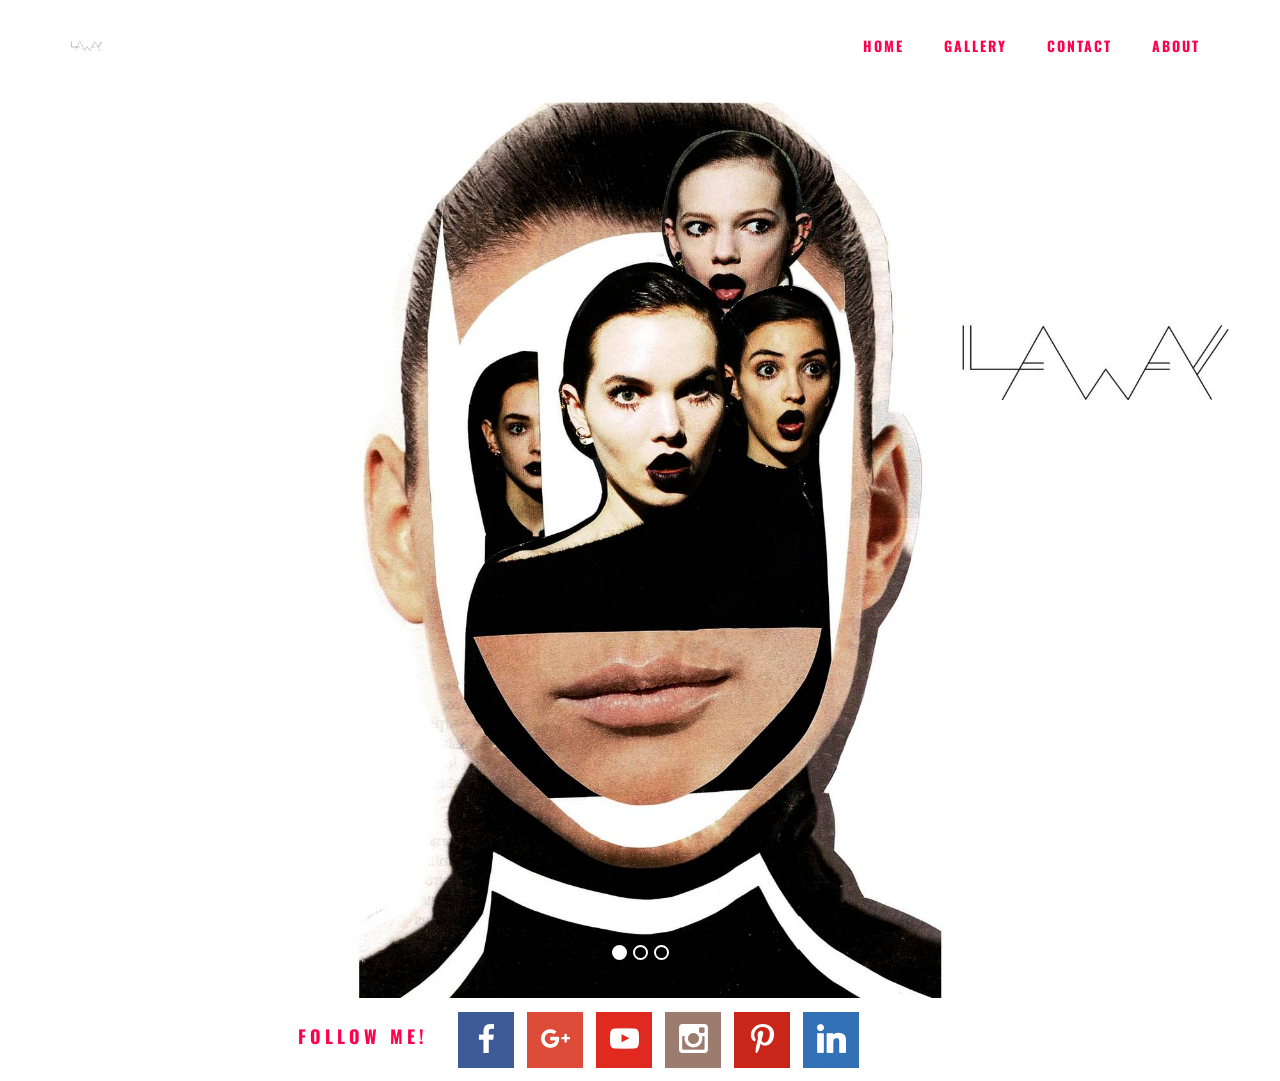
==== commit b7b5f64f: "carmenlaway.github.io" ====
--- a/index.html
+++ b/index.html
@@ -29,7 +29,7 @@
         <div class="container">
 
             <div class="navbar-brand">
-                <a href="https://mobirise.com" class="navbar-logo"><img src="assets/images/logolaway-128x128.jpg" alt="Mobirise"></a>
+                <a href="index.html" class="navbar-logo"><img src="assets/images/logolaway-128x128.jpg" alt="Mobirise"></a>
                 
             </div>
 
@@ -45,15 +45,15 @@
 
 </section>
 
-<section class="engine"><a href="https://mobirise.co/a">free site builder</a></section><section class="mbr-slider mbr-section mbr-section--no-padding carousel slide" data-ride="carousel" data-wrap="true" data-interval="5000" id="slider-u" data-rv-view="2" style="background-color: rgb(255, 255, 255);">
+<section class="engine"><a href="https://mobirise.co/n">bootstrap modal form</a></section><section class="mbr-slider mbr-section mbr-section--no-padding carousel slide mbr-after-navbar" data-ride="carousel" data-wrap="true" data-interval="5000" id="slider-u" data-rv-view="2" style="background-color: rgb(255, 255, 255);">
     <div class="mbr-section__container">
         <div>
             <ol class="carousel-indicators">
-                <li data-app-prevent-settings="" data-target="#slider-u" data-slide-to="0" class="active"></li><li data-app-prevent-settings="" data-target="#slider-u" data-slide-to="1"></li><li data-app-prevent-settings="" data-target="#slider-u" class="" data-slide-to="2"></li>
+                <li data-app-prevent-settings="" data-target="#slider-u" data-slide-to="0" class="active"></li><li data-app-prevent-settings="" data-target="#slider-u" class="" data-slide-to="1"></li><li data-app-prevent-settings="" data-target="#slider-u" data-slide-to="2"></li>
             </ol>
             <div class="carousel-inner" role="listbox">
                 <div class="mbr-box mbr-section mbr-section--relative mbr-section--fixed-size mbr-section--bg-adapted item dark center mbr-section--full-height active" style="background-image: url(assets/images/collagee-3-2000x1413.jpg);">
-                    <div class="mbr-box__magnet mbr-box__magnet--center-right mbr-box__magnet--sm-padding mbr-after-navbar">
+                    <div class="mbr-box__magnet mbr-box__magnet--center-right mbr-box__magnet--sm-padding">
                                             
                         <div class=" container">
                             
@@ -71,7 +71,7 @@
                         </div>
                     </div>
                 </div><div class="mbr-box mbr-section mbr-section--relative mbr-section--fixed-size mbr-section--bg-adapted item dark center mbr-section--full-height" style="background-image: url(assets/images/999-1-2000x1479.jpg);">
-                    <div class="mbr-box__magnet mbr-box__magnet--center-left mbr-box__magnet--sm-padding mbr-after-navbar">
+                    <div class="mbr-box__magnet mbr-box__magnet--center-left mbr-box__magnet--sm-padding">
                                             
                         <div class=" container">
                             
@@ -89,7 +89,7 @@
                         </div>
                     </div>
                 </div><div class="mbr-box mbr-section mbr-section--relative mbr-section--fixed-size mbr-section--bg-adapted item dark center mbr-section--full-height" style="background-image: url(assets/images/trap1-3-2000x1335.jpg);">
-                    <div class="mbr-box__magnet mbr-box__magnet--center-left mbr-box__magnet--sm-padding mbr-after-navbar">
+                    <div class="mbr-box__magnet mbr-box__magnet--center-left mbr-box__magnet--sm-padding">
                                             
                         <div class=" container">
                             
--- a/assets/mobirise/css/mbr-additional.css
+++ b/assets/mobirise/css/mbr-additional.css
@@ -45,6 +45,19 @@
 
 
 
+
+#msg-box4-48 .mbr-header__text {
+  color: #ff004d;
+  text-align: left;
+  font-family: 'Oswald', sans-serif;
+  font-size: 30px;
+}
+#msg-box4-48 .mbr-header__subtext {
+  color: #ffffff;
+}
+#msg-box4-48 .mbr-article {
+  color: #ffffff;
+}
 #gallery1-x SMALL {
   color: #ffffff;
   text-align: center;
@@ -218,9 +231,23 @@
 }
 #form2-2f .mbr-header__text {
   font-family: 'Oswald', sans-serif;
-}
-
-
+  color: #ffffff;
+}
+
+
+
+#msg-box4-44 .mbr-header__text {
+  color: #ff004d;
+  font-family: 'Oswald', sans-serif;
+  text-align: left;
+  font-size: 30px;
+}
+#msg-box4-44 .mbr-header__subtext {
+  color: #ffffff;
+}
+#msg-box4-44 .mbr-article {
+  color: #ffffff;
+}
 #dropdown-menu-14 .hide-buttons [data-button] {
   display: none !important;
 }
@@ -250,6 +277,19 @@
 }
 
 
+
+#msg-box4-47 .mbr-header__text {
+  color: #ff004d;
+  font-family: 'Oswald', sans-serif;
+  font-size: 30px;
+  text-align: left;
+}
+#msg-box4-47 .mbr-header__subtext {
+  color: #ffffff;
+}
+#msg-box4-47 .mbr-article {
+  color: #ffffff;
+}
 #dropdown-menu-16 .hide-buttons [data-button] {
   display: none !important;
 }
@@ -286,6 +326,7 @@
   font-size: 46px;
   font-family: 'Oswald', sans-serif;
   color: #ff004d;
+  text-align: center;
 }
 #features1-1a .mbr-header__subtext {
   font-family: 'Oswald', sans-serif;
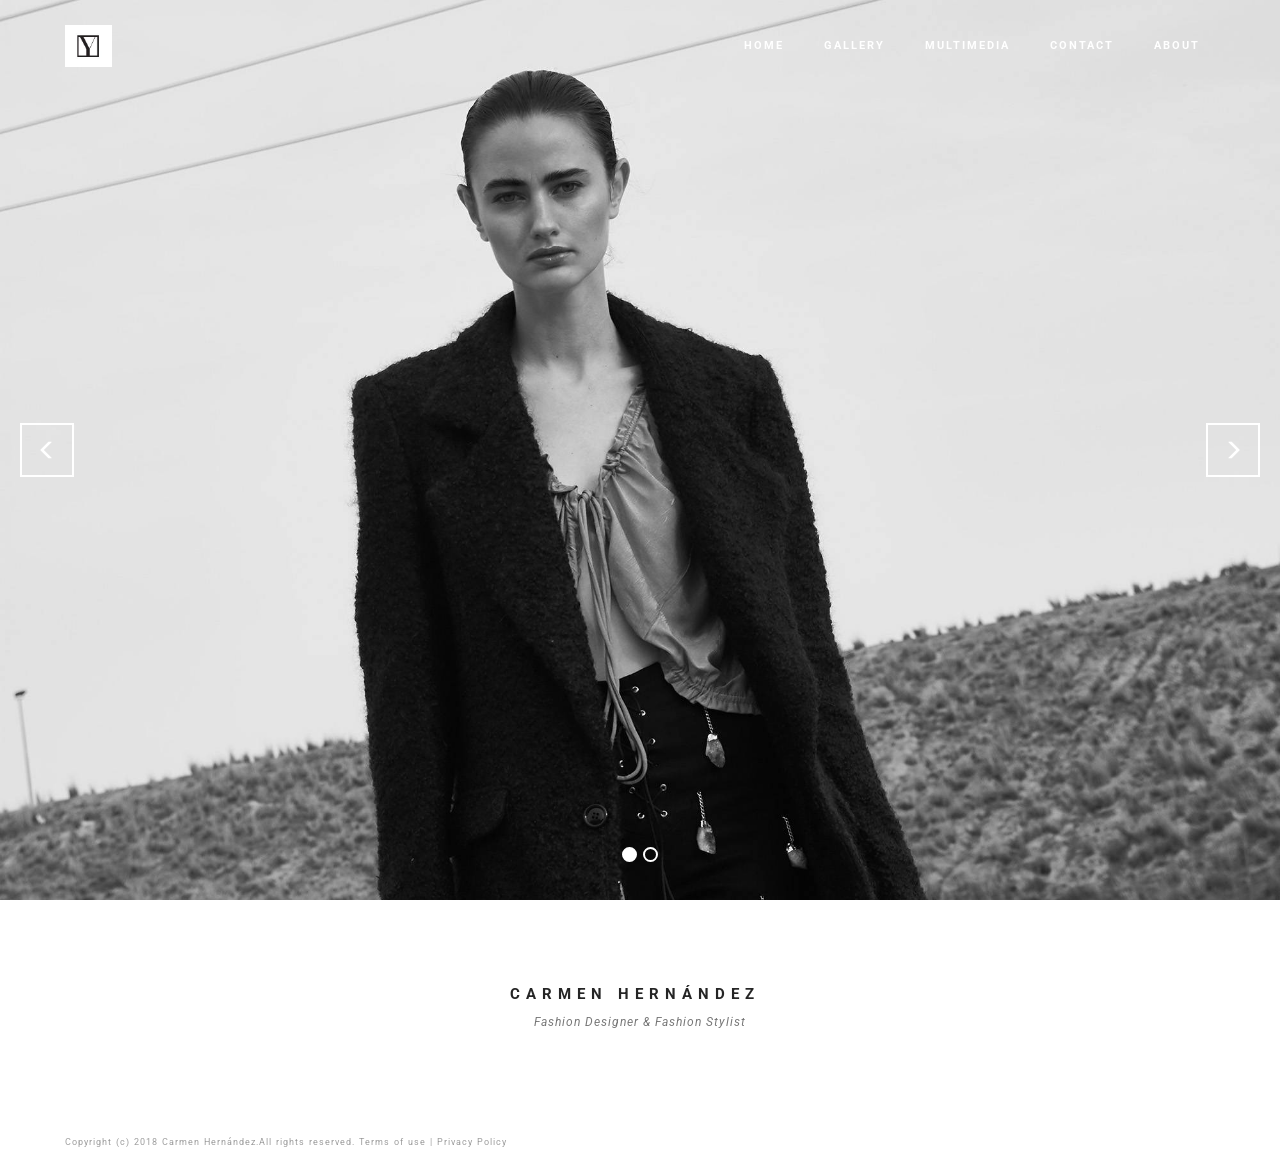
==== commit a89ecbf8: "carmenhernandezferreres" ====
--- a/index.html
+++ b/index.html
@@ -6,13 +6,12 @@
   <meta http-equiv="X-UA-Compatible" content="IE=edge">
   <meta name="generator" content="Mobirise v4.4.1, mobirise.com">
   <meta name="viewport" content="width=device-width, initial-scale=1">
-  <link rel="shortcut icon" href="assets/images/logolaway-128x128.jpg" type="image/x-icon">
-  <meta name="description" content="Este es el portfolio de Carmen Hernández aka LAWAY
+  <link rel="shortcut icon" href="assets/images/yiyi-142x128.jpg" type="image/x-icon">
+  <meta name="description" content="Este es el portfolio de Carmen Hernández 
 ">
-  <title>LAWAY</title>
+  <title>CARMEN HERNANDEZ </title>
   <link rel="stylesheet" href="https://fonts.googleapis.com/css?family=Roboto:700,400&subset=cyrillic,latin,greek,vietnamese">
   <link rel="stylesheet" href="assets/bootstrap/css/bootstrap.min.css">
-  <link rel="stylesheet" href="assets/socicon/css/socicon.min.css">
   <link rel="stylesheet" href="assets/mobirise/css/style.css">
   <link rel="stylesheet" href="assets/dropdown-menu/style.css">
   <link rel="stylesheet" href="assets/mobirise-slider/style.css">
@@ -29,7 +28,7 @@
         <div class="container">
 
             <div class="navbar-brand">
-                <a href="index.html" class="navbar-logo"><img src="assets/images/logolaway-128x128.jpg" alt="Mobirise"></a>
+                <a href="index.html" class="navbar-logo"><img src="assets/images/yiyi-142x128.jpg" alt="Mobirise"></a>
                 
             </div>
 
@@ -37,7 +36,7 @@
                 <div class="hamburger-icon"></div>
             </button>
 
-            <ul class="nav-dropdown collapse pull-xs-right navbar-toggleable-sm nav navbar-nav" id="exCollapsingNavbar"><li class="nav-item dropdown"><a class="nav-link link" href="index.html">HOME</a></li><li class="nav-item dropdown"><a class="nav-link link" href="page7.html" aria-expanded="false">GALLERY</a></li><li class="nav-item"><a class="nav-link link" href="page1.html">CONTACT</a></li><li class="nav-item"><a class="nav-link link" href="page3.html" aria-expanded="false">ABOUT</a></li></ul>
+            <ul class="nav-dropdown collapse pull-xs-right navbar-toggleable-sm nav navbar-nav" id="exCollapsingNavbar"><li class="nav-item"><a class="nav-link link" href="page7.html" aria-expanded="false"></a></li><li class="nav-item"><a class="nav-link link" href="index.html" aria-expanded="false">HOME</a></li><li class="nav-item"><a class="nav-link link" href="page7.html" aria-expanded="false">GALLERY</a></li><li class="nav-item"><a class="nav-link link" href="page4.html" aria-expanded="false">MULTIMEDIA</a></li><li class="nav-item"><a class="nav-link link" href="page1.html">CONTACT</a></li><li class="nav-item"><a class="nav-link link" href="page3.html" aria-expanded="false">ABOUT</a></li></ul>
 
         </div>
 
@@ -45,33 +44,15 @@
 
 </section>
 
-<section class="engine"><a href="https://mobirise.co/n">bootstrap modal form</a></section><section class="mbr-slider mbr-section mbr-section--no-padding carousel slide mbr-after-navbar" data-ride="carousel" data-wrap="true" data-interval="5000" id="slider-u" data-rv-view="2" style="background-color: rgb(255, 255, 255);">
+<section class="engine"><a href="https://mobirise.co/j">how to design a website</a></section><section class="mbr-slider mbr-section mbr-section--no-padding carousel slide" data-ride="carousel" data-wrap="true" data-interval="5000" id="slider-u" data-rv-view="2" style="background-color: rgb(255, 255, 255);">
     <div class="mbr-section__container">
         <div>
             <ol class="carousel-indicators">
-                <li data-app-prevent-settings="" data-target="#slider-u" data-slide-to="0" class="active"></li><li data-app-prevent-settings="" data-target="#slider-u" class="" data-slide-to="1"></li><li data-app-prevent-settings="" data-target="#slider-u" data-slide-to="2"></li>
+                <li data-app-prevent-settings="" data-target="#slider-u" class="active" data-slide-to="0"></li><li data-app-prevent-settings="" data-target="#slider-u" data-slide-to="1"></li>
             </ol>
             <div class="carousel-inner" role="listbox">
-                <div class="mbr-box mbr-section mbr-section--relative mbr-section--fixed-size mbr-section--bg-adapted item dark center mbr-section--full-height active" style="background-image: url(assets/images/collagee-3-2000x1413.jpg);">
-                    <div class="mbr-box__magnet mbr-box__magnet--center-right mbr-box__magnet--sm-padding">
-                                            
-                        <div class=" container">
-                            
-                            <div class="row">
-                                <div class=" col-md-6 col-md-offset-5">  
-
-                                <div class="mbr-hero">
-                                    <h1 class="mbr-hero__text"></h1>
-
-                                    <p class="mbr-hero__subtext">.</p>
-                                </div>
-                                
-                                </div>
-                            </div>
-                        </div>
-                    </div>
-                </div><div class="mbr-box mbr-section mbr-section--relative mbr-section--fixed-size mbr-section--bg-adapted item dark center mbr-section--full-height" style="background-image: url(assets/images/999-1-2000x1479.jpg);">
-                    <div class="mbr-box__magnet mbr-box__magnet--center-left mbr-box__magnet--sm-padding">
+                <div class="mbr-box mbr-section mbr-section--relative mbr-section--fixed-size mbr-section--bg-adapted item dark center mbr-section--full-height active" style="background-image: url(assets/images/8-1-2000x3000.jpg);">
+                    <div class="mbr-box__magnet mbr-box__magnet--center-left mbr-box__magnet--sm-padding mbr-after-navbar">
                                             
                         <div class=" container">
                             
@@ -79,17 +60,17 @@
                                 <div class=" col-md-offset-1 col-md-6">  
 
                                 <div class="mbr-hero">
-                                    <h1 class="mbr-hero__text"></h1>
+                                    
 
-                                    <p class="mbr-hero__subtext"></p>
+                                    
                                 </div>
                                 
                                 </div>
                             </div>
                         </div>
                     </div>
-                </div><div class="mbr-box mbr-section mbr-section--relative mbr-section--fixed-size mbr-section--bg-adapted item dark center mbr-section--full-height" style="background-image: url(assets/images/trap1-3-2000x1335.jpg);">
-                    <div class="mbr-box__magnet mbr-box__magnet--center-left mbr-box__magnet--sm-padding">
+                </div><div class="mbr-box mbr-section mbr-section--relative mbr-section--fixed-size mbr-section--bg-adapted item dark center mbr-section--full-height" style="background-image: url(assets/images/5-2000x1333.jpg);">
+                    <div class="mbr-box__magnet mbr-box__magnet--center-left mbr-box__magnet--sm-padding mbr-after-navbar">
                                             
                         <div class=" container">
                             
@@ -121,25 +102,33 @@
     </div>
 </section>
 
-<section class="mbr-section mbr-section--relative mbr-section--fixed-size mbr-parallax-background" id="social-buttons2-23" data-rv-view="14" style="background-image: url(assets/images/1-1890x1417.jpg);">
-    <div class="mbr-overlay" style="opacity: 1; background-color: rgb(255, 255, 255);"></div>
-
-    <div class="mbr-section__container container">
-        <div class="mbr-header mbr-header--inline row" style="padding-top: 13.6px; padding-bottom: 0px;">
-            <div class="col-sm-4">
-                <h3 class="mbr-header__text">FOLLOW ME!</h3>
+<section class="mbr-section" id="header3-4j" data-rv-view="13">
+    <div class="mbr-section__container container mbr-section__container--isolated">
+        <div class="mbr-header mbr-header--wysiwyg row">
+            <div class="col-sm-8 col-sm-offset-2">
+                <h3 class="mbr-header__text">CARMEN HERNÁNDEZ&nbsp;</h3>
+                <p class="mbr-header__subtext">Fashion Designer &amp; Fashion Stylist</p>
             </div>
-            <div class="mbr-social-icons mbr-social-icons--style-1 col-sm-8"> <a class="mbr-social-icons__icon socicon-bg-facebook" title="Facebook" target="_blank" href="https://www.facebook.com/Carmen-Laway-1688307484737902/"><i class="socicon socicon-facebook"></i></a> <a class="mbr-social-icons__icon socicon-bg-googleplus" title="Google+" href="mailto:carmencillahf@gmail.com"><i class="socicon socicon-googleplus"></i></a> <a class="mbr-social-icons__icon socicon-bg-youtube" title="YouTube" target="_blank" href="https://www.youtube.com/channel/UCcYDGN_IwIcWGsQ4x6F_egw?view_as=subscriber"><i class="socicon socicon-youtube"></i></a> <a class="mbr-social-icons__icon socicon-bg-instagram" title="Instagram" target="_blank" href="https://www.instagram.com/carmen_laway/"><i class="socicon socicon-instagram"></i></a> <a class="mbr-social-icons__icon socicon-bg-pinterest" title="Pinterest" target="_blank" href="https://www.pinterest.es/carmenh0262/"><i class="socicon socicon-pinterest"></i></a>    <a class="mbr-social-icons__icon socicon-bg-linkedin" title="LinkedIn" target="_blank" href="https://www.linkedin.com/in/carmen-hernandez-ferreres-935b21152/"><i class="socicon socicon-linkedin"></i></a> </div>
         </div>
     </div>
 </section>
+
+<footer class="mbr-section mbr-section--relative mbr-section--fixed-size" id="footer1-4c" data-rv-view="11" style="background-color: rgb(255, 255, 255);">
+    
+    <div class="mbr-section__container container">
+        <div class="mbr-footer mbr-footer--wysiwyg row" style="padding-top: 12.3px; padding-bottom: 12.3px;">
+            <div class="col-sm-12">
+                <p class="mbr-footer__copyright">Copyright (c) 2018 Carmen Hernández.All rights reserved. Terms of use | Privacy Policy&nbsp;</p>
+            </div>
+        </div>
+    </div>
+</footer>
 
 
   <script src="assets/web/assets/jquery/jquery.min.js"></script>
   <script src="assets/bootstrap/js/bootstrap.min.js"></script>
   <script src="assets/smooth-scroll/smooth-scroll.js"></script>
   <script src="assets/bootstrap-carousel-swipe/bootstrap-carousel-swipe.js"></script>
-  <script src="assets/jarallax/jarallax.js"></script>
   <script src="assets/mobirise/js/script.js"></script>
   <script src="assets/dropdown-menu/script.js"></script>
   
--- a/assets/mobirise/css/mbr-additional.css
+++ b/assets/mobirise/css/mbr-additional.css
@@ -1,17 +1,15 @@
-@import url(https://fonts.googleapis.com/css?family=Oswald:400,300,700);
-@import url(https://fonts.googleapis.com/css?family=Oxygen:400,300,700);
 @import url(https://fonts.googleapis.com/css?family=Roboto:400,300,700);
 @import url(https://fonts.googleapis.com/css?family=Roboto+Condensed:400,300,700);
-
+@import url(https://fonts.googleapis.com/css?family=Oswald:400,300,700);
 
 #dropdown-menu-s .hide-buttons [data-button] {
   display: none !important;
 }
 #dropdown-menu-s .nav .link,
 #dropdown-menu-s .dropdown-item {
-  font-size: 1em;
-  color: #ff004d;
-  font-family: 'Oswald', sans-serif;
+  font-size: 0.8em;
+  color: #ffffff;
+  font-family: 'Roboto', sans-serif;
 }
 #dropdown-menu-s .navbar,
 #dropdown-menu-s .dropdown-menu {
@@ -23,91 +21,35 @@
   background: #f5f5f5;
 }
 #dropdown-menu-s .navbar-toggler {
-  color: #ff004d;
+  color: #ffffff;
 }
 #slider-u H1 {
   text-align: center;
   color: #000000;
 }
-#social-buttons2-23 .mbr-header__text {
-  text-align: right;
-  font-family: 'Oswald', sans-serif;
-  color: #ff004d;
-  font-size: 18px;
-}
-
-
-
-
-
-
-
-
-
-
-
-#msg-box4-48 .mbr-header__text {
-  color: #ff004d;
-  text-align: left;
-  font-family: 'Oswald', sans-serif;
-  font-size: 30px;
-}
-#msg-box4-48 .mbr-header__subtext {
-  color: #ffffff;
-}
-#msg-box4-48 .mbr-article {
-  color: #ffffff;
-}
-#gallery1-x SMALL {
-  color: #ffffff;
-  text-align: center;
-  font-size: 12px;
-  font-family: 'Oxygen', sans-serif;
-}
-#gallery1-y SMALL {
-  color: #ffffff;
-  font-size: 12px;
-  font-family: 'Roboto', sans-serif;
-  text-align: center;
-}
-#gallery1-z SMALL {
-  text-align: center;
-  font-family: 'Oxygen', sans-serif;
-  font-size: 12px;
-  color: #ffffff;
-}
-#gallery1-12 SMALL {
-  font-size: 12px;
-  font-family: 'Oxygen', sans-serif;
-  color: #ffffff;
-  text-align: center;
-}
-#gallery1-13 SMALL {
-  text-align: center;
-  color: #ffffff;
-  font-family: 'Oxygen', sans-serif;
-  font-size: 12px;
-}
-#gallery1-1s SMALL {
-  font-family: 'Oxygen', sans-serif;
-  color: #ffffff;
-  font-size: 12px;
-  text-align: center;
-}
-#gallery1-1t SMALL {
-  text-align: center;
-  font-family: 'Oxygen', sans-serif;
-  font-size: 12px;
-  color: #ffffff;
-}
+#footer1-4c P {
+  font-size: 9px;
+}
+#header3-4j H3 {
+  font-size: 15px;
+  text-align: center;
+}
+#header3-4j P {
+  text-align: center;
+  font-size: 12px;
+}
+
+
+
+
 #dropdown-menu-2btn-1h .hide-buttons [data-button] {
   display: none !important;
 }
 #dropdown-menu-2btn-1h .nav .link,
 #dropdown-menu-2btn-1h .dropdown-item {
-  font-size: 1em;
-  color: #ff004d;
-  font-family: 'Oswald', sans-serif;
+  font-size: 0.8em;
+  color: #000000;
+  font-family: 'Roboto', sans-serif;
 }
 #dropdown-menu-2btn-1h .navbar,
 #dropdown-menu-2btn-1h .dropdown-menu {
@@ -119,22 +61,32 @@
   background: #f5f5f5;
 }
 #dropdown-menu-2btn-1h .navbar-toggler {
-  color: #ff004d;
-}
-#gallery1-1i SMALL {
-  font-family: 'Oxygen', sans-serif;
-  font-size: 12px;
-  color: #ffffff;
-  text-align: center;
-}
-#social-buttons2-24 .mbr-header__text {
-  text-align: right;
+  color: #000000;
+}
+#msg-box4-1r .mbr-header__text {
+  color: #000000;
+  font-family: 'Roboto', sans-serif;
+  font-size: 15px;
+  text-align: center;
+}
+#msg-box4-1r .mbr-header__subtext {
+  color: #ffffff;
+}
+#msg-box4-1r .mbr-article {
+  color: #ffffff;
+}
+#msg-box4-1r .mbr-article P {
+  color: #000000;
+  text-align: center;
+  font-family: 'Roboto Condensed', sans-serif;
+  font-size: 12px;
+}
+#msg-box4-1r .btn {
   font-family: 'Oswald', sans-serif;
-  color: #ff004d;
-  font-size: 18px;
-}
-
-
+}
+#footer1-4c P {
+  font-size: 9px;
+}
 
 
 
@@ -143,9 +95,9 @@
 }
 #dropdown-menu-2btn-1h .nav .link,
 #dropdown-menu-2btn-1h .dropdown-item {
-  font-size: 1em;
-  color: #ff004d;
-  font-family: 'Oswald', sans-serif;
+  font-size: 0.8em;
+  color: #000000;
+  font-family: 'Roboto', sans-serif;
 }
 #dropdown-menu-2btn-1h .navbar,
 #dropdown-menu-2btn-1h .dropdown-menu {
@@ -157,55 +109,36 @@
   background: #f5f5f5;
 }
 #dropdown-menu-2btn-1h .navbar-toggler {
-  color: #ff004d;
-}
-#msg-box4-1r .mbr-header__text {
-  color: #000000;
-  font-family: 'Oswald', sans-serif;
-  font-size: 20px;
-  text-align: center;
-}
-#msg-box4-1r .mbr-header__subtext {
-  color: #ffffff;
-}
-#msg-box4-1r .mbr-article {
-  color: #ffffff;
-}
-#msg-box4-1r .mbr-article P {
-  color: #000000;
-  text-align: center;
-  font-family: 'Roboto Condensed', sans-serif;
-  font-size: 16px;
-}
-#msg-box4-1r .btn {
-  font-family: 'Oswald', sans-serif;
-}
-#social-buttons2-22 .mbr-header__text {
-  text-align: right;
+  color: #000000;
+}
+#form1-1n .mbr-header__text {
   font-family: 'Oswald', sans-serif;
   color: #ff004d;
-  font-size: 18px;
-}
-
-
-
-
-
-
-#social-buttons2-2e .mbr-header__text {
-  text-align: right;
-  font-family: 'Oswald', sans-serif;
-  color: #ff004d;
-  font-size: 18px;
-}
+}
+#form1-1n .btn {
+  font-family: 'Roboto', sans-serif;
+  font-size: 8px;
+}
+#footer1-4c P {
+  font-size: 9px;
+}
+#header3-4p H3 {
+  font-size: 15px;
+  text-align: center;
+}
+#header3-4p P {
+  text-align: center;
+  font-size: 12px;
+}
+
 #dropdown-menu-2btn-1h .hide-buttons [data-button] {
   display: none !important;
 }
 #dropdown-menu-2btn-1h .nav .link,
 #dropdown-menu-2btn-1h .dropdown-item {
-  font-size: 1em;
-  color: #ff004d;
-  font-family: 'Oswald', sans-serif;
+  font-size: 0.8em;
+  color: #000000;
+  font-family: 'Roboto', sans-serif;
 }
 #dropdown-menu-2btn-1h .navbar,
 #dropdown-menu-2btn-1h .dropdown-menu {
@@ -217,150 +150,84 @@
   background: #f5f5f5;
 }
 #dropdown-menu-2btn-1h .navbar-toggler {
-  color: #ff004d;
-}
-#form1-1n .mbr-header__text {
-  font-family: 'Oswald', sans-serif;
-  color: #ff004d;
-}
-#form1-1n .btn {
-  font-family: 'Oswald', sans-serif;
-}
-#form2-2f .btn {
-  font-family: 'Oswald', sans-serif;
-}
-#form2-2f .mbr-header__text {
-  font-family: 'Oswald', sans-serif;
-  color: #ffffff;
-}
-
-
-
-#msg-box4-44 .mbr-header__text {
-  color: #ff004d;
-  font-family: 'Oswald', sans-serif;
+  color: #000000;
+}
+#gallery1-49 SMALL {
+  font-size: 8px;
+  color: #cccccc;
+}
+#gallery1-4a SMALL {
+  font-size: 8px;
+}
+#header3-4k H3 {
+  font-size: 15px;
+  text-align: center;
+}
+#header3-4k P {
+  text-align: center;
+  font-size: 12px;
+}
+#footer1-4c P {
+  font-size: 9px;
+}
+
+#header1-54 H1 {
+  font-size: 12px;
+}
+#header1-54 P {
+  font-size: 10px;
+}
+#header1-54 .btn {
+  font-size: 8px;
+}
+#dropdown-menu-2btn-4r .hide-buttons [data-button] {
+  display: none !important;
+}
+#dropdown-menu-2btn-4r .nav .link,
+#dropdown-menu-2btn-4r .dropdown-item {
+  font-size: 0.8em;
+  color: #000000;
+  font-family: 'Roboto', sans-serif;
+}
+#dropdown-menu-2btn-4r .navbar,
+#dropdown-menu-2btn-4r .dropdown-menu {
+  background: #ffffff;
+}
+#dropdown-menu-2btn-4r .dropdown-menu .dropdown-toggle[aria-expanded="true"],
+#dropdown-menu-2btn-4r .dropdown-menu a:hover,
+#dropdown-menu-2btn-4r .dropdown-menu a:focus {
+  background: #f5f5f5;
+}
+#dropdown-menu-2btn-4r .navbar-toggler {
+  color: #000000;
+}
+#footer1-4s P {
+  font-size: 9px;
+}
+#header1-4z H1 {
+  font-size: 12px;
+}
+#header1-4z P {
+  font-size: 10px;
+}
+#header1-4z .btn {
+  font-size: 8px;
+}
+#header1-51 P {
+  font-size: 10px;
   text-align: left;
-  font-size: 30px;
-}
-#msg-box4-44 .mbr-header__subtext {
-  color: #ffffff;
-}
-#msg-box4-44 .mbr-article {
-  color: #ffffff;
-}
-#dropdown-menu-14 .hide-buttons [data-button] {
-  display: none !important;
-}
-#dropdown-menu-14 .nav .link,
-#dropdown-menu-14 .dropdown-item {
-  font-size: 1em;
-  color: #ff004d;
-  font-family: 'Oswald', sans-serif;
-}
-#dropdown-menu-14 .navbar,
-#dropdown-menu-14 .dropdown-menu {
-  background: #ffffff;
-}
-#dropdown-menu-14 .dropdown-menu .dropdown-toggle[aria-expanded="true"],
-#dropdown-menu-14 .dropdown-menu a:hover,
-#dropdown-menu-14 .dropdown-menu a:focus {
-  background: #f5f5f5;
-}
-#dropdown-menu-14 .navbar-toggler {
-  color: #ff004d;
-}
-#social-buttons2-2c .mbr-header__text {
-  text-align: right;
-  font-family: 'Oswald', sans-serif;
-  color: #ff004d;
-  font-size: 18px;
-}
-
-
-
-#msg-box4-47 .mbr-header__text {
-  color: #ff004d;
-  font-family: 'Oswald', sans-serif;
-  font-size: 30px;
-  text-align: left;
-}
-#msg-box4-47 .mbr-header__subtext {
-  color: #ffffff;
-}
-#msg-box4-47 .mbr-article {
-  color: #ffffff;
-}
-#dropdown-menu-16 .hide-buttons [data-button] {
-  display: none !important;
-}
-#dropdown-menu-16 .nav .link,
-#dropdown-menu-16 .dropdown-item {
-  font-size: 1em;
-  color: #ff004d;
-  font-family: 'Oswald', sans-serif;
-}
-#dropdown-menu-16 .navbar,
-#dropdown-menu-16 .dropdown-menu {
-  background: #ffffff;
-}
-#dropdown-menu-16 .dropdown-menu .dropdown-toggle[aria-expanded="true"],
-#dropdown-menu-16 .dropdown-menu a:hover,
-#dropdown-menu-16 .dropdown-menu a:focus {
-  background: #f5f5f5;
-}
-#dropdown-menu-16 .navbar-toggler {
-  color: #ff004d;
-}
-#social-buttons2-2d .mbr-header__text {
-  text-align: right;
-  font-family: 'Oswald', sans-serif;
-  color: #ff004d;
-  font-size: 18px;
-}
-
-
-
-
-
-#features1-1a .mbr-section-title .mbr-header__text {
-  font-size: 46px;
-  font-family: 'Oswald', sans-serif;
-  color: #ff004d;
-  text-align: center;
-}
-#features1-1a .mbr-header__subtext {
-  font-family: 'Oswald', sans-serif;
-  color: #ff004d;
-  font-size: 22px;
-}
-#features1-1a .mbr-section__col .mbr-header__text {
-  color: #ff004d;
-  font-family: 'Oswald', sans-serif;
-}
-#dropdown-menu-2btn-1h .hide-buttons [data-button] {
-  display: none !important;
-}
-#dropdown-menu-2btn-1h .nav .link,
-#dropdown-menu-2btn-1h .dropdown-item {
-  font-size: 1em;
-  color: #ff004d;
-  font-family: 'Oswald', sans-serif;
-}
-#dropdown-menu-2btn-1h .navbar,
-#dropdown-menu-2btn-1h .dropdown-menu {
-  background: #ffffff;
-}
-#dropdown-menu-2btn-1h .dropdown-menu .dropdown-toggle[aria-expanded="true"],
-#dropdown-menu-2btn-1h .dropdown-menu a:hover,
-#dropdown-menu-2btn-1h .dropdown-menu a:focus {
-  background: #f5f5f5;
-}
-#dropdown-menu-2btn-1h .navbar-toggler {
-  color: #ff004d;
-}
-#social-buttons2-21 .mbr-header__text {
-  text-align: right;
-  font-family: 'Oswald', sans-serif;
-  color: #ff004d;
-  font-size: 18px;
-}
+}
+#header1-51 H1 {
+  font-size: 12px;
+}
+#header1-51 .btn {
+  font-size: 8px;
+}
+#header3-4y H3 {
+  font-size: 15px;
+  text-align: center;
+}
+#header3-4y P {
+  text-align: center;
+  font-size: 12px;
+}
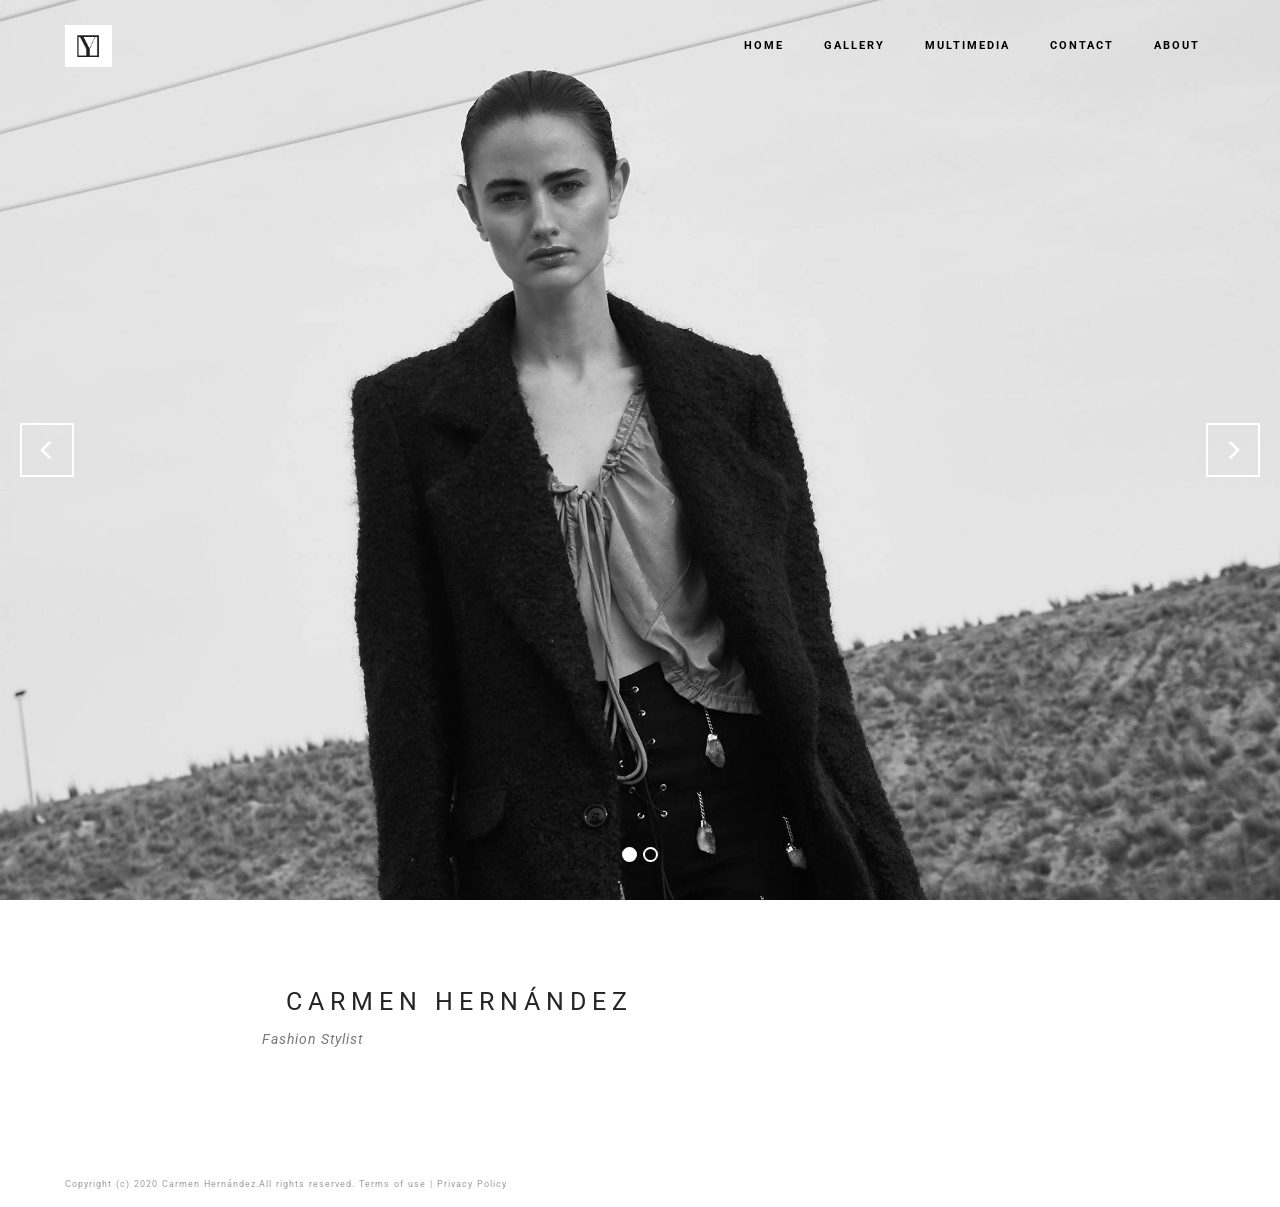
==== commit 0c529586: "Add files via upload" ====
--- a/index.html
+++ b/index.html
@@ -36,7 +36,7 @@
                 <div class="hamburger-icon"></div>
             </button>
 
-            <ul class="nav-dropdown collapse pull-xs-right navbar-toggleable-sm nav navbar-nav" id="exCollapsingNavbar"><li class="nav-item"><a class="nav-link link" href="page7.html" aria-expanded="false"></a></li><li class="nav-item"><a class="nav-link link" href="index.html" aria-expanded="false">HOME</a></li><li class="nav-item"><a class="nav-link link" href="page7.html" aria-expanded="false">GALLERY</a></li><li class="nav-item"><a class="nav-link link" href="page4.html" aria-expanded="false">MULTIMEDIA</a></li><li class="nav-item"><a class="nav-link link" href="page1.html">CONTACT</a></li><li class="nav-item"><a class="nav-link link" href="page3.html" aria-expanded="false">ABOUT</a></li></ul>
+            <ul class="nav-dropdown collapse pull-xs-right navbar-toggleable-sm nav navbar-nav" id="exCollapsingNavbar"><li class="nav-item"><a class="nav-link link" href="page7.html" aria-expanded="false"></a></li><li class="nav-item"><a class="nav-link link" href="index.html" aria-expanded="false">HOME</a></li><li class="nav-item"><a class="nav-link link" href="Page 1.html" aria-expanded="false">GALLERY</a></li><li class="nav-item"><a class="nav-link link" href="Page 2.html" aria-expanded="false">MULTIMEDIA</a></li><li class="nav-item"><a class="nav-link link" href="Page 3.html">CONTACT</a></li><li class="nav-item"><a class="nav-link link" href="Page 4.html" aria-expanded="false">ABOUT</a></li></ul>
 
         </div>
 
@@ -44,11 +44,11 @@
 
 </section>
 
-<section class="engine"><a href="https://mobirise.co/j">how to design a website</a></section><section class="mbr-slider mbr-section mbr-section--no-padding carousel slide" data-ride="carousel" data-wrap="true" data-interval="5000" id="slider-u" data-rv-view="2" style="background-color: rgb(255, 255, 255);">
+<section class="engine"><a href="https://mobirise.co/c">free website maker</a></section><section class="mbr-slider mbr-section mbr-section--no-padding carousel slide" data-ride="carousel" data-wrap="true" data-interval="5000" id="slider-u" data-rv-view="2" style="background-color: rgb(255, 255, 255);">
     <div class="mbr-section__container">
         <div>
             <ol class="carousel-indicators">
-                <li data-app-prevent-settings="" data-target="#slider-u" class="active" data-slide-to="0"></li><li data-app-prevent-settings="" data-target="#slider-u" data-slide-to="1"></li>
+                <li data-app-prevent-settings="" data-target="#slider-u" data-slide-to="0" class="active"></li><li data-app-prevent-settings="" data-target="#slider-u" class="" data-slide-to="1"></li>
             </ol>
             <div class="carousel-inner" role="listbox">
                 <div class="mbr-box mbr-section mbr-section--relative mbr-section--fixed-size mbr-section--bg-adapted item dark center mbr-section--full-height active" style="background-image: url(assets/images/8-1-2000x3000.jpg);">
@@ -102,12 +102,12 @@
     </div>
 </section>
 
-<section class="mbr-section" id="header3-4j" data-rv-view="13">
+<section class="mbr-section" id="header3-5i" data-rv-view="13">
     <div class="mbr-section__container container mbr-section__container--isolated">
         <div class="mbr-header mbr-header--wysiwyg row">
             <div class="col-sm-8 col-sm-offset-2">
-                <h3 class="mbr-header__text">CARMEN HERNÁNDEZ&nbsp;</h3>
-                <p class="mbr-header__subtext">Fashion Designer &amp; Fashion Stylist</p>
+                <h3 class="mbr-header__text"><span style="font-weight: normal;">&nbsp; CARMEN HERNÁNDEZ</span>&nbsp;<br></h3>
+                <p class="mbr-header__subtext">Fashion Stylist<br></p>
             </div>
         </div>
     </div>
@@ -116,9 +116,9 @@
 <footer class="mbr-section mbr-section--relative mbr-section--fixed-size" id="footer1-4c" data-rv-view="11" style="background-color: rgb(255, 255, 255);">
     
     <div class="mbr-section__container container">
-        <div class="mbr-footer mbr-footer--wysiwyg row" style="padding-top: 12.3px; padding-bottom: 12.3px;">
+        <div class="mbr-footer mbr-footer--wysiwyg row" style="padding-top: 36.9px; padding-bottom: 12.3px;">
             <div class="col-sm-12">
-                <p class="mbr-footer__copyright">Copyright (c) 2018 Carmen Hernández.All rights reserved. Terms of use | Privacy Policy&nbsp;</p>
+                <p class="mbr-footer__copyright">Copyright (c) 2020 Carmen Hernández.All rights reserved. Terms of use | Privacy Policy&nbsp;</p>
             </div>
         </div>
     </div>
--- a/assets/mobirise/css/mbr-additional.css
+++ b/assets/mobirise/css/mbr-additional.css
@@ -8,20 +8,20 @@
 #dropdown-menu-s .nav .link,
 #dropdown-menu-s .dropdown-item {
   font-size: 0.8em;
-  color: #ffffff;
+  color: #000000;
   font-family: 'Roboto', sans-serif;
 }
 #dropdown-menu-s .navbar,
 #dropdown-menu-s .dropdown-menu {
-  background: #ffffff;
+  background: #efefef;
 }
 #dropdown-menu-s .dropdown-menu .dropdown-toggle[aria-expanded="true"],
 #dropdown-menu-s .dropdown-menu a:hover,
 #dropdown-menu-s .dropdown-menu a:focus {
-  background: #f5f5f5;
+  background: #e5e5e5;
 }
 #dropdown-menu-s .navbar-toggler {
-  color: #ffffff;
+  color: #000000;
 }
 #slider-u H1 {
   text-align: center;
